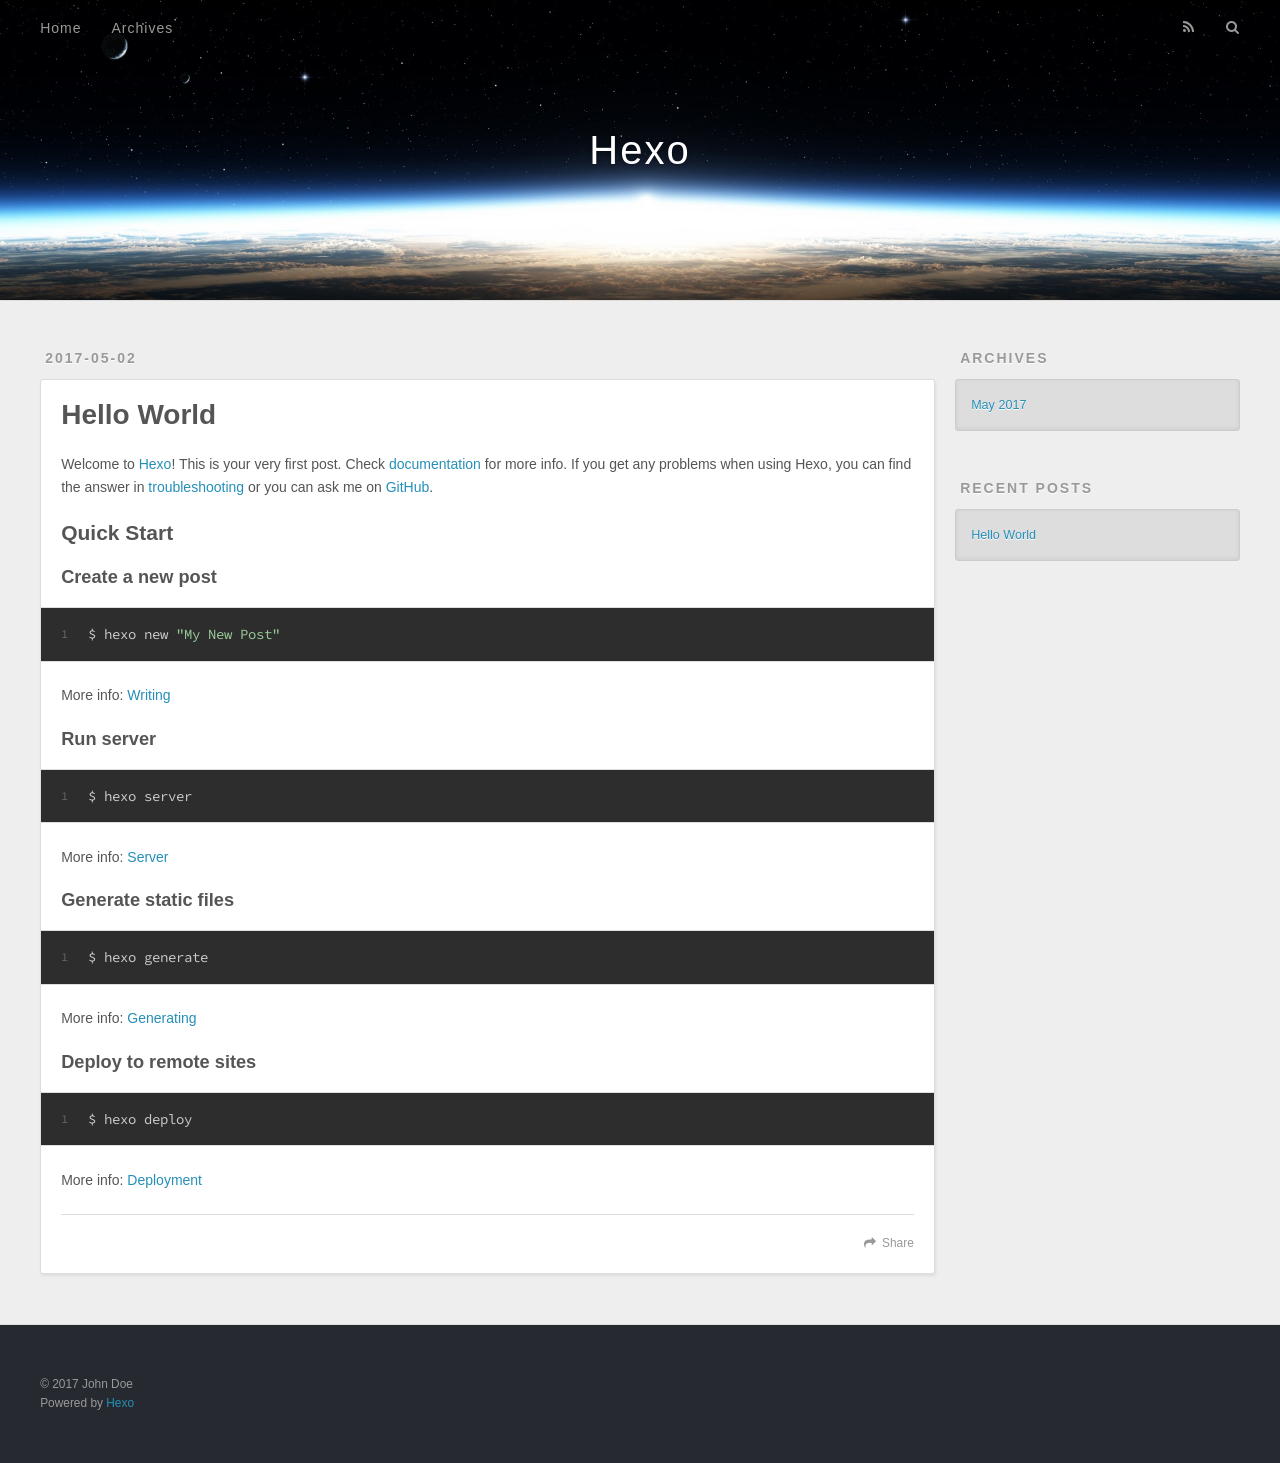
==== index.html @ 9a904533 "Site updated: 2017-05-02 13:48:37" ====
<!DOCTYPE html>
<html>
<head>
  <meta charset="utf-8">
  
  <title>Hexo</title>
  <meta name="viewport" content="width=device-width, initial-scale=1, maximum-scale=1">
  <meta property="og:type" content="website">
<meta property="og:title" content="Hexo">
<meta property="og:url" content="http://yoursite.com/index.html">
<meta property="og:site_name" content="Hexo">
<meta name="twitter:card" content="summary">
<meta name="twitter:title" content="Hexo">
  
    <link rel="alternate" href="/atom.xml" title="Hexo" type="application/atom+xml">
  
  
    <link rel="icon" href="/favicon.png">
  
  
    <link href="//fonts.googleapis.com/css?family=Source+Code+Pro" rel="stylesheet" type="text/css">
  
  <link rel="stylesheet" href="/css/style.css">
  

</head>

<body>
  <div id="container">
    <div id="wrap">
      <header id="header">
  <div id="banner"></div>
  <div id="header-outer" class="outer">
    <div id="header-title" class="inner">
      <h1 id="logo-wrap">
        <a href="/" id="logo">Hexo</a>
      </h1>
      
    </div>
    <div id="header-inner" class="inner">
      <nav id="main-nav">
        <a id="main-nav-toggle" class="nav-icon"></a>
        
          <a class="main-nav-link" href="/">Home</a>
        
          <a class="main-nav-link" href="/archives">Archives</a>
        
      </nav>
      <nav id="sub-nav">
        
          <a id="nav-rss-link" class="nav-icon" href="/atom.xml" title="RSS Feed"></a>
        
        <a id="nav-search-btn" class="nav-icon" title="Search"></a>
      </nav>
      <div id="search-form-wrap">
        <form action="//google.com/search" method="get" accept-charset="UTF-8" class="search-form"><input type="search" name="q" class="search-form-input" placeholder="Search"><button type="submit" class="search-form-submit">&#xF002;</button><input type="hidden" name="sitesearch" value="http://yoursite.com"></form>
      </div>
    </div>
  </div>
</header>
      <div class="outer">
        <section id="main">
  
    <article id="post-hello-world" class="article article-type-post" itemscope itemprop="blogPost">
  <div class="article-meta">
    <a href="/2017/05/02/hello-world/" class="article-date">
  <time datetime="2017-05-02T03:52:16.779Z" itemprop="datePublished">2017-05-02</time>
</a>
    
  </div>
  <div class="article-inner">
    
    
      <header class="article-header">
        
  
    <h1 itemprop="name">
      <a class="article-title" href="/2017/05/02/hello-world/">Hello World</a>
    </h1>
  

      </header>
    
    <div class="article-entry" itemprop="articleBody">
      
        <p>Welcome to <a href="https://hexo.io/" target="_blank" rel="external">Hexo</a>! This is your very first post. Check <a href="https://hexo.io/docs/" target="_blank" rel="external">documentation</a> for more info. If you get any problems when using Hexo, you can find the answer in <a href="https://hexo.io/docs/troubleshooting.html" target="_blank" rel="external">troubleshooting</a> or you can ask me on <a href="https://github.com/hexojs/hexo/issues" target="_blank" rel="external">GitHub</a>.</p>
<h2 id="Quick-Start"><a href="#Quick-Start" class="headerlink" title="Quick Start"></a>Quick Start</h2><h3 id="Create-a-new-post"><a href="#Create-a-new-post" class="headerlink" title="Create a new post"></a>Create a new post</h3><figure class="highlight bash"><table><tr><td class="gutter"><pre><div class="line">1</div></pre></td><td class="code"><pre><div class="line">$ hexo new <span class="string">"My New Post"</span></div></pre></td></tr></table></figure>
<p>More info: <a href="https://hexo.io/docs/writing.html" target="_blank" rel="external">Writing</a></p>
<h3 id="Run-server"><a href="#Run-server" class="headerlink" title="Run server"></a>Run server</h3><figure class="highlight bash"><table><tr><td class="gutter"><pre><div class="line">1</div></pre></td><td class="code"><pre><div class="line">$ hexo server</div></pre></td></tr></table></figure>
<p>More info: <a href="https://hexo.io/docs/server.html" target="_blank" rel="external">Server</a></p>
<h3 id="Generate-static-files"><a href="#Generate-static-files" class="headerlink" title="Generate static files"></a>Generate static files</h3><figure class="highlight bash"><table><tr><td class="gutter"><pre><div class="line">1</div></pre></td><td class="code"><pre><div class="line">$ hexo generate</div></pre></td></tr></table></figure>
<p>More info: <a href="https://hexo.io/docs/generating.html" target="_blank" rel="external">Generating</a></p>
<h3 id="Deploy-to-remote-sites"><a href="#Deploy-to-remote-sites" class="headerlink" title="Deploy to remote sites"></a>Deploy to remote sites</h3><figure class="highlight bash"><table><tr><td class="gutter"><pre><div class="line">1</div></pre></td><td class="code"><pre><div class="line">$ hexo deploy</div></pre></td></tr></table></figure>
<p>More info: <a href="https://hexo.io/docs/deployment.html" target="_blank" rel="external">Deployment</a></p>

      
    </div>
    <footer class="article-footer">
      <a data-url="http://yoursite.com/2017/05/02/hello-world/" data-id="cj274uzaz00005gu6c8jel6nh" class="article-share-link">Share</a>
      
      
    </footer>
  </div>
  
</article>


  

</section>
        
          <aside id="sidebar">
  
    

  
    

  
    
  
    
  <div class="widget-wrap">
    <h3 class="widget-title">Archives</h3>
    <div class="widget">
      <ul class="archive-list"><li class="archive-list-item"><a class="archive-list-link" href="/archives/2017/05/">May 2017</a></li></ul>
    </div>
  </div>


  
    
  <div class="widget-wrap">
    <h3 class="widget-title">Recent Posts</h3>
    <div class="widget">
      <ul>
        
          <li>
            <a href="/2017/05/02/hello-world/">Hello World</a>
          </li>
        
      </ul>
    </div>
  </div>

  
</aside>
        
      </div>
      <footer id="footer">
  
  <div class="outer">
    <div id="footer-info" class="inner">
      &copy; 2017 John Doe<br>
      Powered by <a href="http://hexo.io/" target="_blank">Hexo</a>
    </div>
  </div>
</footer>
    </div>
    <nav id="mobile-nav">
  
    <a href="/" class="mobile-nav-link">Home</a>
  
    <a href="/archives" class="mobile-nav-link">Archives</a>
  
</nav>
    

<script src="//ajax.googleapis.com/ajax/libs/jquery/2.0.3/jquery.min.js"></script>


  <link rel="stylesheet" href="/fancybox/jquery.fancybox.css">
  <script src="/fancybox/jquery.fancybox.pack.js"></script>


<script src="/js/script.js"></script>

  </div>
</body>
</html>
---- css/style.css ----
body {
  width: 100%;
}
body:before,
body:after {
  content: "";
  display: table;
}
body:after {
  clear: both;
}
html,
body,
div,
span,
applet,
object,
iframe,
h1,
h2,
h3,
h4,
h5,
h6,
p,
blockquote,
pre,
a,
abbr,
acronym,
address,
big,
cite,
code,
del,
dfn,
em,
img,
ins,
kbd,
q,
s,
samp,
small,
strike,
strong,
sub,
sup,
tt,
var,
dl,
dt,
dd,
ol,
ul,
li,
fieldset,
form,
label,
legend,
table,
caption,
tbody,
tfoot,
thead,
tr,
th,
td {
  margin: 0;
  padding: 0;
  border: 0;
  outline: 0;
  font-weight: inherit;
  font-style: inherit;
  font-family: inherit;
  font-size: 100%;
  vertical-align: baseline;
}
body {
  line-height: 1;
  color: #000;
  background: #fff;
}
ol,
ul {
  list-style: none;
}
table {
  border-collapse: separate;
  border-spacing: 0;
  vertical-align: middle;
}
caption,
th,
td {
  text-align: left;
  font-weight: normal;
  vertical-align: middle;
}
a img {
  border: none;
}
input,
button {
  margin: 0;
  padding: 0;
}
input::-moz-focus-inner,
button::-moz-focus-inner {
  border: 0;
  padding: 0;
}
@font-face {
  font-family: FontAwesome;
  font-style: normal;
  font-weight: normal;
  src: url("fonts/fontawesome-webfont.eot?v=#4.0.3");
  src: url("fonts/fontawesome-webfont.eot?#iefix&v=#4.0.3") format("embedded-opentype"), url("fonts/fontawesome-webfont.woff?v=#4.0.3") format("woff"), url("fonts/fontawesome-webfont.ttf?v=#4.0.3") format("truetype"), url("fonts/fontawesome-webfont.svg#fontawesomeregular?v=#4.0.3") format("svg");
}
html,
body,
#container {
  height: 100%;
}
body {
  background: #eee;
  font: 14px "Helvetica Neue", Helvetica, Arial, sans-serif;
  -webkit-text-size-adjust: 100%;
}
.outer {
  max-width: 1220px;
  margin: 0 auto;
  padding: 0 20px;
}
.outer:before,
.outer:after {
  content: "";
  display: table;
}
.outer:after {
  clear: both;
}
.inner {
  display: inline;
  float: left;
  width: 98.33333333333333%;
  margin: 0 0.833333333333333%;
}
.left,
.alignleft {
  float: left;
}
.right,
.alignright {
  float: right;
}
.clear {
  clear: both;
}
#container {
  position: relative;
}
.mobile-nav-on {
  overflow: hidden;
}
#wrap {
  height: 100%;
  width: 100%;
  position: absolute;
  top: 0;
  left: 0;
  -webkit-transition: 0.2s ease-out;
  -moz-transition: 0.2s ease-out;
  -ms-transition: 0.2s ease-out;
  transition: 0.2s ease-out;
  z-index: 1;
  background: #eee;
}
.mobile-nav-on #wrap {
  left: 280px;
}
@media screen and (min-width: 768px) {
  #main {
    display: inline;
    float: left;
    width: 73.33333333333333%;
    margin: 0 0.833333333333333%;
  }
}
.article-date,
.article-category-link,
.archive-year,
.widget-title {
  text-decoration: none;
  text-transform: uppercase;
  letter-spacing: 2px;
  color: #999;
  margin-bottom: 1em;
  margin-left: 5px;
  line-height: 1em;
  text-shadow: 0 1px #fff;
  font-weight: bold;
}
.article-inner,
.archive-article-inner {
  background: #fff;
  -webkit-box-shadow: 1px 2px 3px #ddd;
  box-shadow: 1px 2px 3px #ddd;
  border: 1px solid #ddd;
  border-radius: 3px;
}
.article-entry h1,
.widget h1 {
  font-size: 2em;
}
.article-entry h2,
.widget h2 {
  font-size: 1.5em;
}
.article-entry h3,
.widget h3 {
  font-size: 1.3em;
}
.article-entry h4,
.widget h4 {
  font-size: 1.2em;
}
.article-entry h5,
.widget h5 {
  font-size: 1em;
}
.article-entry h6,
.widget h6 {
  font-size: 1em;
  color: #999;
}
.article-entry hr,
.widget hr {
  border: 1px dashed #ddd;
}
.article-entry strong,
.widget strong {
  font-weight: bold;
}
.article-entry em,
.widget em,
.article-entry cite,
.widget cite {
  font-style: italic;
}
.article-entry sup,
.widget sup,
.article-entry sub,
.widget sub {
  font-size: 0.75em;
  line-height: 0;
  position: relative;
  vertical-align: baseline;
}
.article-entry sup,
.widget sup {
  top: -0.5em;
}
.article-entry sub,
.widget sub {
  bottom: -0.2em;
}
.article-entry small,
.widget small {
  font-size: 0.85em;
}
.article-entry acronym,
.widget acronym,
.article-entry abbr,
.widget abbr {
  border-bottom: 1px dotted;
}
.article-entry ul,
.widget ul,
.article-entry ol,
.widget ol,
.article-entry dl,
.widget dl {
  margin: 0 20px;
  line-height: 1.6em;
}
.article-entry ul ul,
.widget ul ul,
.article-entry ol ul,
.widget ol ul,
.article-entry ul ol,
.widget ul ol,
.article-entry ol ol,
.widget ol ol {
  margin-top: 0;
  margin-bottom: 0;
}
.article-entry ul,
.widget ul {
  list-style: disc;
}
.article-entry ol,
.widget ol {
  list-style: decimal;
}
.article-entry dt,
.widget dt {
  font-weight: bold;
}
#header {
  height: 300px;
  position: relative;
  border-bottom: 1px solid #ddd;
}
#header:before,
#header:after {
  content: "";
  position: absolute;
  left: 0;
  right: 0;
  height: 40px;
}
#header:before {
  top: 0;
  background: -webkit-linear-gradient(rgba(0,0,0,0.2), transparent);
  background: -moz-linear-gradient(rgba(0,0,0,0.2), transparent);
  background: -ms-linear-gradient(rgba(0,0,0,0.2), transparent);
  background: linear-gradient(rgba(0,0,0,0.2), transparent);
}
#header:after {
  bottom: 0;
  background: -webkit-linear-gradient(transparent, rgba(0,0,0,0.2));
  background: -moz-linear-gradient(transparent, rgba(0,0,0,0.2));
  background: -ms-linear-gradient(transparent, rgba(0,0,0,0.2));
  background: linear-gradient(transparent, rgba(0,0,0,0.2));
}
#header-outer {
  height: 100%;
  position: relative;
}
#header-inner {
  position: relative;
  overflow: hidden;
}
#banner {
  position: absolute;
  top: 0;
  left: 0;
  width: 100%;
  height: 100%;
  background: url("images/banner.jpg") center #000;
  -webkit-background-size: cover;
  -moz-background-size: cover;
  background-size: cover;
  z-index: -1;
}
#header-title {
  text-align: center;
  height: 40px;
  position: absolute;
  top: 50%;
  left: 0;
  margin-top: -20px;
}
#logo,
#subtitle {
  text-decoration: none;
  color: #fff;
  font-weight: 300;
  text-shadow: 0 1px 4px rgba(0,0,0,0.3);
}
#logo {
  font-size: 40px;
  line-height: 40px;
  letter-spacing: 2px;
}
#subtitle {
  font-size: 16px;
  line-height: 16px;
  letter-spacing: 1px;
}
#subtitle-wrap {
  margin-top: 16px;
}
#main-nav {
  float: left;
  margin-left: -15px;
}
.nav-icon,
.main-nav-link {
  float: left;
  color: #fff;
  opacity: 0.6;
  text-decoration: none;
  text-shadow: 0 1px rgba(0,0,0,0.2);
  -webkit-transition: opacity 0.2s;
  -moz-transition: opacity 0.2s;
  -ms-transition: opacity 0.2s;
  transition: opacity 0.2s;
  display: block;
  padding: 20px 15px;
}
.nav-icon:hover,
.main-nav-link:hover {
  opacity: 1;
}
.nav-icon {
  font-family: FontAwesome;
  text-align: center;
  font-size: 14px;
  width: 14px;
  height: 14px;
  padding: 20px 15px;
  position: relative;
  cursor: pointer;
}
.main-nav-link {
  font-weight: 300;
  letter-spacing: 1px;
}
@media screen and (max-width: 479px) {
  .main-nav-link {
    display: none;
  }
}
#main-nav-toggle {
  display: none;
}
#main-nav-toggle:before {
  content: "\f0c9";
}
@media screen and (max-width: 479px) {
  #main-nav-toggle {
    display: block;
  }
}
#sub-nav {
  float: right;
  margin-right: -15px;
}
#nav-rss-link:before {
  content: "\f09e";
}
#nav-search-btn:before {
  content: "\f002";
}
#search-form-wrap {
  position: absolute;
  top: 15px;
  width: 150px;
  height: 30px;
  right: -150px;
  opacity: 0;
  -webkit-transition: 0.2s ease-out;
  -moz-transition: 0.2s ease-out;
  -ms-transition: 0.2s ease-out;
  transition: 0.2s ease-out;
}
#search-form-wrap.on {
  opacity: 1;
  right: 0;
}
@media screen and (max-width: 479px) {
  #search-form-wrap {
    width: 100%;
    right: -100%;
  }
}
.search-form {
  position: absolute;
  top: 0;
  left: 0;
  right: 0;
  background: #fff;
  padding: 5px 15px;
  border-radius: 15px;
  -webkit-box-shadow: 0 0 10px rgba(0,0,0,0.3);
  box-shadow: 0 0 10px rgba(0,0,0,0.3);
}
.search-form-input {
  border: none;
  background: none;
  color: #555;
  width: 100%;
  font: 13px "Helvetica Neue", Helvetica, Arial, sans-serif;
  outline: none;
}
.search-form-input::-webkit-search-results-decoration,
.search-form-input::-webkit-search-cancel-button {
  -webkit-appearance: none;
}
.search-form-submit {
  position: absolute;
  top: 50%;
  right: 10px;
  margin-top: -7px;
  font: 13px FontAwesome;
  border: none;
  background: none;
  color: #bbb;
  cursor: pointer;
}
.search-form-submit:hover,
.search-form-submit:focus {
  color: #777;
}
.article {
  margin: 50px 0;
}
.article-inner {
  overflow: hidden;
}
.article-meta:before,
.article-meta:after {
  content: "";
  display: table;
}
.article-meta:after {
  clear: both;
}
.article-date {
  float: left;
}
.article-category {
  float: left;
  line-height: 1em;
  color: #ccc;
  text-shadow: 0 1px #fff;
  margin-left: 8px;
}
.article-category:before {
  content: "\2022";
}
.article-category-link {
  margin: 0 12px 1em;
}
.article-header {
  padding: 20px 20px 0;
}
.article-title {
  text-decoration: none;
  font-size: 2em;
  font-weight: bold;
  color: #555;
  line-height: 1.1em;
  -webkit-transition: color 0.2s;
  -moz-transition: color 0.2s;
  -ms-transition: color 0.2s;
  transition: color 0.2s;
}
a.article-title:hover {
  color: #258fb8;
}
.article-entry {
  color: #555;
  padding: 0 20px;
}
.article-entry:before,
.article-entry:after {
  content: "";
  display: table;
}
.article-entry:after {
  clear: both;
}
.article-entry p,
.article-entry table {
  line-height: 1.6em;
  margin: 1.6em 0;
}
.article-entry h1,
.article-entry h2,
.article-entry h3,
.article-entry h4,
.article-entry h5,
.article-entry h6 {
  font-weight: bold;
}
.article-entry h1,
.article-entry h2,
.article-entry h3,
.article-entry h4,
.article-entry h5,
.article-entry h6 {
  line-height: 1.1em;
  margin: 1.1em 0;
}
.article-entry a {
  color: #258fb8;
  text-decoration: none;
}
.article-entry a:hover {
  text-decoration: underline;
}
.article-entry ul,
.article-entry ol,
.article-entry dl {
  margin-top: 1.6em;
  margin-bottom: 1.6em;
}
.article-entry img,
.article-entry video {
  max-width: 100%;
  height: auto;
  display: block;
  margin: auto;
}
.article-entry iframe {
  border: none;
}
.article-entry table {
  width: 100%;
  border-collapse: collapse;
  border-spacing: 0;
}
.article-entry th {
  font-weight: bold;
  border-bottom: 3px solid #ddd;
  padding-bottom: 0.5em;
}
.article-entry td {
  border-bottom: 1px solid #ddd;
  padding: 10px 0;
}
.article-entry blockquote {
  font-family: Georgia, "Times New Roman", serif;
  font-size: 1.4em;
  margin: 1.6em 20px;
  text-align: center;
}
.article-entry blockquote footer {
  font-size: 14px;
  margin: 1.6em 0;
  font-family: "Helvetica Neue", Helvetica, Arial, sans-serif;
}
.article-entry blockquote footer cite:before {
  content: "—";
  padding: 0 0.5em;
}
.article-entry .pullquote {
  text-align: left;
  width: 45%;
  margin: 0;
}
.article-entry .pullquote.left {
  margin-left: 0.5em;
  margin-right: 1em;
}
.article-entry .pullquote.right {
  margin-right: 0.5em;
  margin-left: 1em;
}
.article-entry .caption {
  color: #999;
  display: block;
  font-size: 0.9em;
  margin-top: 0.5em;
  position: relative;
  text-align: center;
}
.article-entry .video-container {
  position: relative;
  padding-top: 56.25%;
  height: 0;
  overflow: hidden;
}
.article-entry .video-container iframe,
.article-entry .video-container object,
.article-entry .video-container embed {
  position: absolute;
  top: 0;
  left: 0;
  width: 100%;
  height: 100%;
  margin-top: 0;
}
.article-more-link a {
  display: inline-block;
  line-height: 1em;
  padding: 6px 15px;
  border-radius: 15px;
  background: #eee;
  color: #999;
  text-shadow: 0 1px #fff;
  text-decoration: none;
}
.article-more-link a:hover {
  background: #258fb8;
  color: #fff;
  text-decoration: none;
  text-shadow: 0 1px #1e7293;
}
.article-footer {
  font-size: 0.85em;
  line-height: 1.6em;
  border-top: 1px solid #ddd;
  padding-top: 1.6em;
  margin: 0 20px 20px;
}
.article-footer:before,
.article-footer:after {
  content: "";
  display: table;
}
.article-footer:after {
  clear: both;
}
.article-footer a {
  color: #999;
  text-decoration: none;
}
.article-footer a:hover {
  color: #555;
}
.article-tag-list-item {
  float: left;
  margin-right: 10px;
}
.article-tag-list-link:before {
  content: "#";
}
.article-comment-link {
  float: right;
}
.article-comment-link:before {
  content: "\f075";
  font-family: FontAwesome;
  padding-right: 8px;
}
.article-share-link {
  cursor: pointer;
  float: right;
  margin-left: 20px;
}
.article-share-link:before {
  content: "\f064";
  font-family: FontAwesome;
  padding-right: 6px;
}
#article-nav {
  position: relative;
}
#article-nav:before,
#article-nav:after {
  content: "";
  display: table;
}
#article-nav:after {
  clear: both;
}
@media screen and (min-width: 768px) {
  #article-nav {
    margin: 50px 0;
  }
  #article-nav:before {
    width: 8px;
    height: 8px;
    position: absolute;
    top: 50%;
    left: 50%;
    margin-top: -4px;
    margin-left: -4px;
    content: "";
    border-radius: 50%;
    background: #ddd;
    -webkit-box-shadow: 0 1px 2px #fff;
    box-shadow: 0 1px 2px #fff;
  }
}
.article-nav-link-wrap {
  text-decoration: none;
  text-shadow: 0 1px #fff;
  color: #999;
  -webkit-box-sizing: border-box;
  -moz-box-sizing: border-box;
  box-sizing: border-box;
  margin-top: 50px;
  text-align: center;
  display: block;
}
.article-nav-link-wrap:hover {
  color: #555;
}
@media screen and (min-width: 768px) {
  .article-nav-link-wrap {
    width: 50%;
    margin-top: 0;
  }
}
@media screen and (min-width: 768px) {
  #article-nav-newer {
    float: left;
    text-align: right;
    padding-right: 20px;
  }
}
@media screen and (min-width: 768px) {
  #article-nav-older {
    float: right;
    text-align: left;
    padding-left: 20px;
  }
}
.article-nav-caption {
  text-transform: uppercase;
  letter-spacing: 2px;
  color: #ddd;
  line-height: 1em;
  font-weight: bold;
}
#article-nav-newer .article-nav-caption {
  margin-right: -2px;
}
.article-nav-title {
  font-size: 0.85em;
  line-height: 1.6em;
  margin-top: 0.5em;
}
.article-share-box {
  position: absolute;
  display: none;
  background: #fff;
  -webkit-box-shadow: 1px 2px 10px rgba(0,0,0,0.2);
  box-shadow: 1px 2px 10px rgba(0,0,0,0.2);
  border-radius: 3px;
  margin-left: -145px;
  overflow: hidden;
  z-index: 1;
}
.article-share-box.on {
  display: block;
}
.article-share-input {
  width: 100%;
  background: none;
  -webkit-box-sizing: border-box;
  -moz-box-sizing: border-box;
  box-sizing: border-box;
  font: 14px "Helvetica Neue", Helvetica, Arial, sans-serif;
  padding: 0 15px;
  color: #555;
  outline: none;
  border: 1px solid #ddd;
  border-radius: 3px 3px 0 0;
  height: 36px;
  line-height: 36px;
}
.article-share-links {
  background: #eee;
}
.article-share-links:before,
.article-share-links:after {
  content: "";
  display: table;
}
.article-share-links:after {
  clear: both;
}
.article-share-twitter,
.article-share-facebook,
.article-share-pinterest,
.article-share-google {
  width: 50px;
  height: 36px;
  display: block;
  float: left;
  position: relative;
  color: #999;
  text-shadow: 0 1px #fff;
}
.article-share-twitter:before,
.article-share-facebook:before,
.article-share-pinterest:before,
.article-share-google:before {
  font-size: 20px;
  font-family: FontAwesome;
  width: 20px;
  height: 20px;
  position: absolute;
  top: 50%;
  left: 50%;
  margin-top: -10px;
  margin-left: -10px;
  text-align: center;
}
.article-share-twitter:hover,
.article-share-facebook:hover,
.article-share-pinterest:hover,
.article-share-google:hover {
  color: #fff;
}
.article-share-twitter:before {
  content: "\f099";
}
.article-share-twitter:hover {
  background: #00aced;
  text-shadow: 0 1px #008abe;
}
.article-share-facebook:before {
  content: "\f09a";
}
.article-share-facebook:hover {
  background: #3b5998;
  text-shadow: 0 1px #2f477a;
}
.article-share-pinterest:before {
  content: "\f0d2";
}
.article-share-pinterest:hover {
  background: #cb2027;
  text-shadow: 0 1px #a21a1f;
}
.article-share-google:before {
  content: "\f0d5";
}
.article-share-google:hover {
  background: #dd4b39;
  text-shadow: 0 1px #be3221;
}
.article-gallery {
  background: #000;
  position: relative;
}
.article-gallery-photos {
  position: relative;
  overflow: hidden;
}
.article-gallery-img {
  display: none;
  max-width: 100%;
}
.article-gallery-img:first-child {
  display: block;
}
.article-gallery-img.loaded {
  position: absolute;
  display: block;
}
.article-gallery-img img {
  display: block;
  max-width: 100%;
  margin: 0 auto;
}
#comments {
  background: #fff;
  -webkit-box-shadow: 1px 2px 3px #ddd;
  box-shadow: 1px 2px 3px #ddd;
  padding: 20px;
  border: 1px solid #ddd;
  border-radius: 3px;
  margin: 50px 0;
}
#comments a {
  color: #258fb8;
}
.archives-wrap {
  margin: 50px 0;
}
.archives:before,
.archives:after {
  content: "";
  display: table;
}
.archives:after {
  clear: both;
}
.archive-year-wrap {
  margin-bottom: 1em;
}
.archives {
  -webkit-column-gap: 10px;
  -moz-column-gap: 10px;
  column-gap: 10px;
}
@media screen and (min-width: 480px) and (max-width: 767px) {
  .archives {
    -webkit-column-count: 2;
    -moz-column-count: 2;
    column-count: 2;
  }
}
@media screen and (min-width: 768px) {
  .archives {
    -webkit-column-count: 3;
    -moz-column-count: 3;
    column-count: 3;
  }
}
.archive-article {
  -webkit-column-break-inside: avoid;
  page-break-inside: avoid;
  overflow: hidden;
  break-inside: avoid-column;
}
.archive-article-inner {
  padding: 10px;
  margin-bottom: 15px;
}
.archive-article-title {
  text-decoration: none;
  font-weight: bold;
  color: #555;
  -webkit-transition: color 0.2s;
  -moz-transition: color 0.2s;
  -ms-transition: color 0.2s;
  transition: color 0.2s;
  line-height: 1.6em;
}
.archive-article-title:hover {
  color: #258fb8;
}
.archive-article-footer {
  margin-top: 1em;
}
.archive-article-date {
  color: #999;
  text-decoration: none;
  font-size: 0.85em;
  line-height: 1em;
  margin-bottom: 0.5em;
  display: block;
}
#page-nav {
  margin: 50px auto;
  background: #fff;
  -webkit-box-shadow: 1px 2px 3px #ddd;
  box-shadow: 1px 2px 3px #ddd;
  border: 1px solid #ddd;
  border-radius: 3px;
  text-align: center;
  color: #999;
  overflow: hidden;
}
#page-nav:before,
#page-nav:after {
  content: "";
  display: table;
}
#page-nav:after {
  clear: both;
}
#page-nav a,
#page-nav span {
  padding: 10px 20px;
  line-height: 1;
  height: 2ex;
}
#page-nav a {
  color: #999;
  text-decoration: none;
}
#page-nav a:hover {
  background: #999;
  color: #fff;
}
#page-nav .prev {
  float: left;
}
#page-nav .next {
  float: right;
}
#page-nav .page-number {
  display: inline-block;
}
@media screen and (max-width: 479px) {
  #page-nav .page-number {
    display: none;
  }
}
#page-nav .current {
  color: #555;
  font-weight: bold;
}
#page-nav .space {
  color: #ddd;
}
#footer {
  background: #262a30;
  padding: 50px 0;
  border-top: 1px solid #ddd;
  color: #999;
}
#footer a {
  color: #258fb8;
  text-decoration: none;
}
#footer a:hover {
  text-decoration: underline;
}
#footer-info {
  line-height: 1.6em;
  font-size: 0.85em;
}
.article-entry pre,
.article-entry .highlight {
  background: #2d2d2d;
  margin: 0 -20px;
  padding: 15px 20px;
  border-style: solid;
  border-color: #ddd;
  border-width: 1px 0;
  overflow: auto;
  color: #ccc;
  line-height: 22.400000000000002px;
}
.article-entry .highlight .gutter pre,
.article-entry .gist .gist-file .gist-data .line-numbers {
  color: #666;
  font-size: 0.85em;
}
.article-entry pre,
.article-entry code {
  font-family: "Source Code Pro", Consolas, Monaco, Menlo, Consolas, monospace;
}
.article-entry code {
  background: #eee;
  text-shadow: 0 1px #fff;
  padding: 0 0.3em;
}
.article-entry pre code {
  background: none;
  text-shadow: none;
  padding: 0;
}
.article-entry .highlight pre {
  border: none;
  margin: 0;
  padding: 0;
}
.article-entry .highlight table {
  margin: 0;
  width: auto;
}
.article-entry .highlight td {
  border: none;
  padding: 0;
}
.article-entry .highlight figcaption {
  font-size: 0.85em;
  color: #999;
  line-height: 1em;
  margin-bottom: 1em;
}
.article-entry .highlight figcaption:before,
.article-entry .highlight figcaption:after {
  content: "";
  display: table;
}
.article-entry .highlight figcaption:after {
  clear: both;
}
.article-entry .highlight figcaption a {
  float: right;
}
.article-entry .highlight .gutter pre {
  text-align: right;
  padding-right: 20px;
}
.article-entry .highlight .line {
  height: 22.400000000000002px;
}
.article-entry .highlight .line.marked {
  background: #515151;
}
.article-entry .gist {
  margin: 0 -20px;
  border-style: solid;
  border-color: #ddd;
  border-width: 1px 0;
  background: #2d2d2d;
  padding: 15px 20px 15px 0;
}
.article-entry .gist .gist-file {
  border: none;
  font-family: "Source Code Pro", Consolas, Monaco, Menlo, Consolas, monospace;
  margin: 0;
}
.article-entry .gist .gist-file .gist-data {
  background: none;
  border: none;
}
.article-entry .gist .gist-file .gist-data .line-numbers {
  background: none;
  border: none;
  padding: 0 20px 0 0;
}
.article-entry .gist .gist-file .gist-data .line-data {
  padding: 0 !important;
}
.article-entry .gist .gist-file .highlight {
  margin: 0;
  padding: 0;
  border: none;
}
.article-entry .gist .gist-file .gist-meta {
  background: #2d2d2d;
  color: #999;
  font: 0.85em "Helvetica Neue", Helvetica, Arial, sans-serif;
  text-shadow: 0 0;
  padding: 0;
  margin-top: 1em;
  margin-left: 20px;
}
.article-entry .gist .gist-file .gist-meta a {
  color: #258fb8;
  font-weight: normal;
}
.article-entry .gist .gist-file .gist-meta a:hover {
  text-decoration: underline;
}
pre .comment,
pre .title {
  color: #999;
}
pre .variable,
pre .attribute,
pre .tag,
pre .regexp,
pre .ruby .constant,
pre .xml .tag .title,
pre .xml .pi,
pre .xml .doctype,
pre .html .doctype,
pre .css .id,
pre .css .class,
pre .css .pseudo {
  color: #f2777a;
}
pre .number,
pre .preprocessor,
pre .built_in,
pre .literal,
pre .params,
pre .constant {
  color: #f99157;
}
pre .class,
pre .ruby .class .title,
pre .css .rules .attribute {
  color: #9c9;
}
pre .string,
pre .value,
pre .inheritance,
pre .header,
pre .ruby .symbol,
pre .xml .cdata {
  color: #9c9;
}
pre .css .hexcolor {
  color: #6cc;
}
pre .function,
pre .python .decorator,
pre .python .title,
pre .ruby .function .title,
pre .ruby .title .keyword,
pre .perl .sub,
pre .javascript .title,
pre .coffeescript .title {
  color: #69c;
}
pre .keyword,
pre .javascript .function {
  color: #c9c;
}
@media screen and (max-width: 479px) {
  #mobile-nav {
    position: absolute;
    top: 0;
    left: 0;
    width: 280px;
    height: 100%;
    background: #191919;
    border-right: 1px solid #fff;
  }
}
@media screen and (max-width: 479px) {
  .mobile-nav-link {
    display: block;
    color: #999;
    text-decoration: none;
    padding: 15px 20px;
    font-weight: bold;
  }
  .mobile-nav-link:hover {
    color: #fff;
  }
}
@media screen and (min-width: 768px) {
  #sidebar {
    display: inline;
    float: left;
    width: 23.333333333333332%;
    margin: 0 0.833333333333333%;
  }
}
.widget-wrap {
  margin: 50px 0;
}
.widget {
  color: #777;
  text-shadow: 0 1px #fff;
  background: #ddd;
  -webkit-box-shadow: 0 -1px 4px #ccc inset;
  box-shadow: 0 -1px 4px #ccc inset;
  border: 1px solid #ccc;
  padding: 15px;
  border-radius: 3px;
}
.widget a {
  color: #258fb8;
  text-decoration: none;
}
.widget a:hover {
  text-decoration: underline;
}
.widget ul ul,
.widget ol ul,
.widget dl ul,
.widget ul ol,
.widget ol ol,
.widget dl ol,
.widget ul dl,
.widget ol dl,
.widget dl dl {
  margin-left: 15px;
  list-style: disc;
}
.widget {
  line-height: 1.6em;
  word-wrap: break-word;
  font-size: 0.9em;
}
.widget ul,
.widget ol {
  list-style: none;
  margin: 0;
}
.widget ul ul,
.widget ol ul,
.widget ul ol,
.widget ol ol {
  margin: 0 20px;
}
.widget ul ul,
.widget ol ul {
  list-style: disc;
}
.widget ul ol,
.widget ol ol {
  list-style: decimal;
}
.category-list-count,
.tag-list-count,
.archive-list-count {
  padding-left: 5px;
  color: #999;
  font-size: 0.85em;
}
.category-list-count:before,
.tag-list-count:before,
.archive-list-count:before {
  content: "(";
}
.category-list-count:after,
.tag-list-count:after,
.archive-list-count:after {
  content: ")";
}
.tagcloud a {
  margin-right: 5px;
  display: inline-block;
}
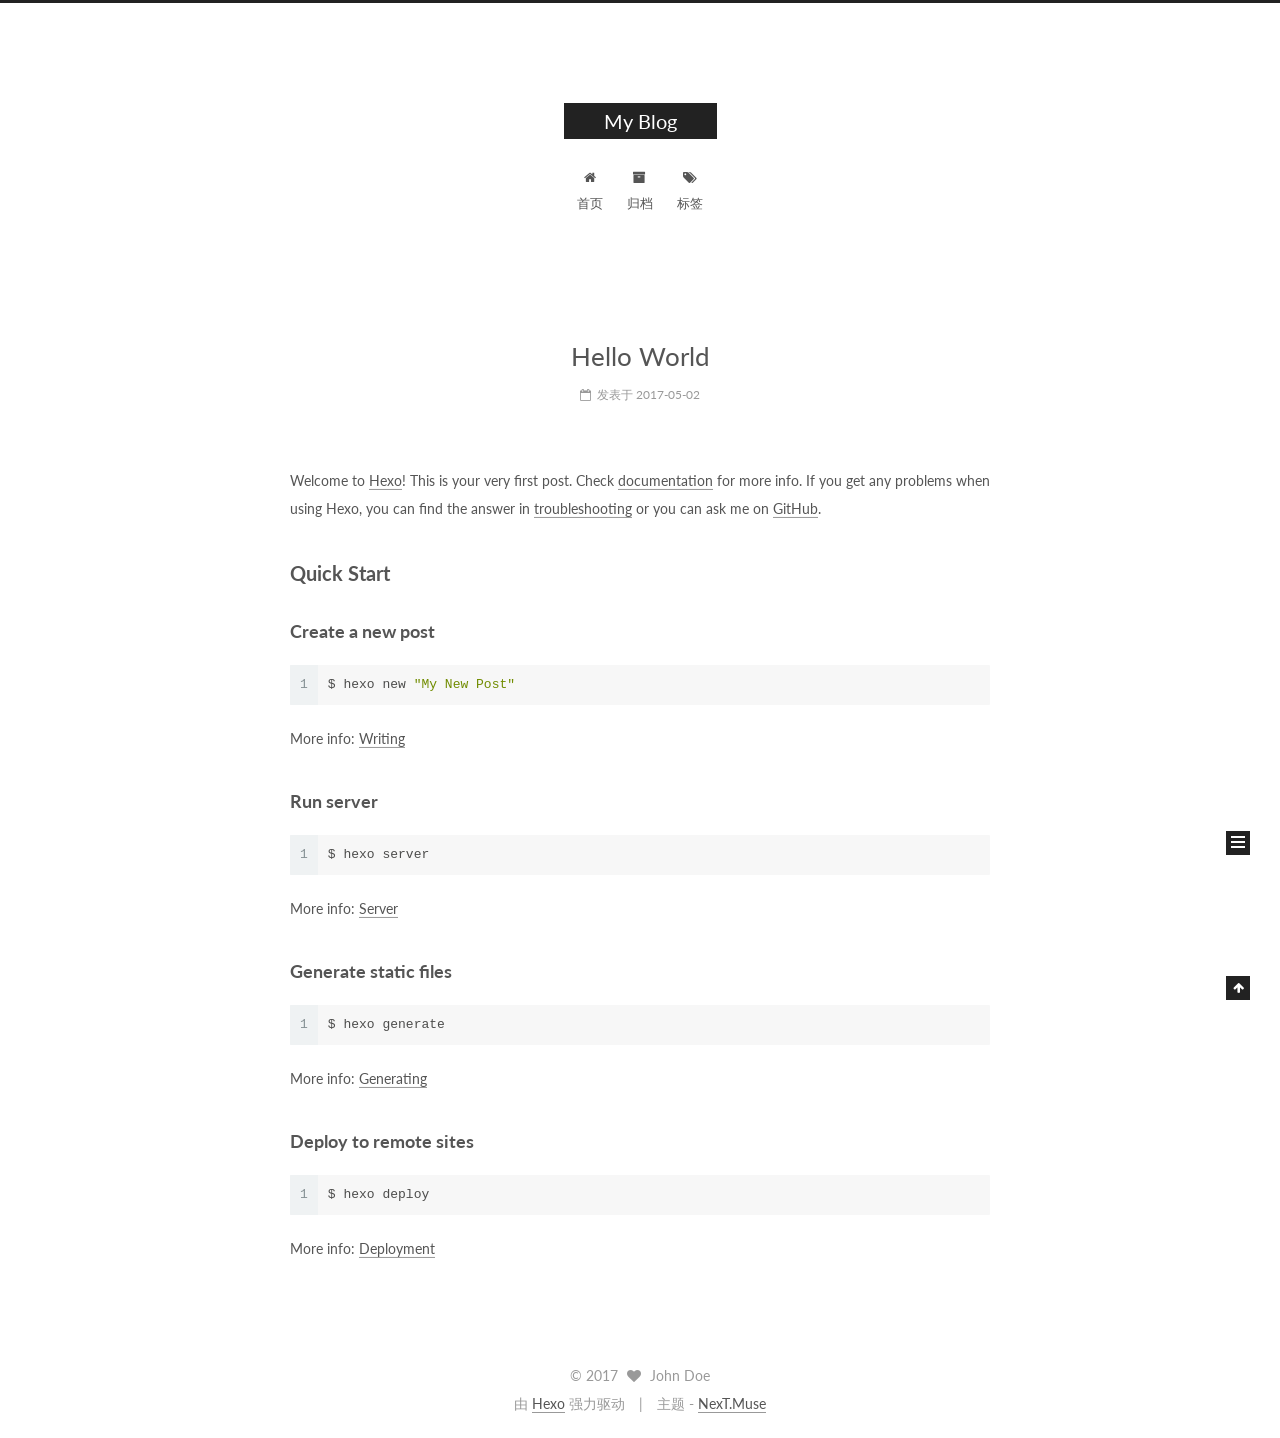
==== commit 9c7a2bcd: "Site updated: 2017-05-02 15:48:17" ====
--- a/index.html
+++ b/index.html
@@ -1,89 +1,332 @@
-<!DOCTYPE html>
-<html>
+<!doctype html>
+
+
+
+  
+
+
+<html class="theme-next muse use-motion" lang="zh-Hans">
 <head>
-  <meta charset="utf-8">
-  
-  <title>Hexo</title>
-  <meta name="viewport" content="width=device-width, initial-scale=1, maximum-scale=1">
-  <meta property="og:type" content="website">
-<meta property="og:title" content="Hexo">
+  <meta charset="UTF-8"/>
+<meta http-equiv="X-UA-Compatible" content="IE=edge" />
+<meta name="viewport" content="width=device-width, initial-scale=1, maximum-scale=1"/>
+
+
+
+
+
+
+<meta http-equiv="Cache-Control" content="no-transform" />
+<meta http-equiv="Cache-Control" content="no-siteapp" />
+
+
+
+
+
+
+
+
+
+
+
+
+
+
+
+  
+  
+  <link href="/lib/fancybox/source/jquery.fancybox.css?v=2.1.5" rel="stylesheet" type="text/css" />
+
+
+
+
+  
+  
+  
+  
+
+  
+    
+    
+  
+
+  
+
+  
+
+  
+
+  
+
+  
+    
+    
+    <link href="//fonts.googleapis.com/css?family=Lato:300,300italic,400,400italic,700,700italic&subset=latin,latin-ext" rel="stylesheet" type="text/css">
+  
+
+
+
+
+
+
+<link href="/lib/font-awesome/css/font-awesome.min.css?v=4.6.2" rel="stylesheet" type="text/css" />
+
+<link href="/css/main.css?v=5.1.1" rel="stylesheet" type="text/css" />
+
+
+  <meta name="keywords" content="Hexo, NexT" />
+
+
+
+
+
+
+
+
+  <link rel="shortcut icon" type="image/x-icon" href="/favicon.ico?v=5.1.1" />
+
+
+
+
+
+
+<meta property="og:type" content="website">
+<meta property="og:title" content="My Blog">
 <meta property="og:url" content="http://yoursite.com/index.html">
-<meta property="og:site_name" content="Hexo">
+<meta property="og:site_name" content="My Blog">
 <meta name="twitter:card" content="summary">
-<meta name="twitter:title" content="Hexo">
-  
-    <link rel="alternate" href="/atom.xml" title="Hexo" type="application/atom+xml">
-  
-  
-    <link rel="icon" href="/favicon.png">
-  
-  
-    <link href="//fonts.googleapis.com/css?family=Source+Code+Pro" rel="stylesheet" type="text/css">
-  
-  <link rel="stylesheet" href="/css/style.css">
-  
-
+<meta name="twitter:title" content="My Blog">
+
+
+
+<script type="text/javascript" id="hexo.configurations">
+  var NexT = window.NexT || {};
+  var CONFIG = {
+    root: '/',
+    scheme: 'Muse',
+    sidebar: {"position":"left","display":"post","offset":12,"offset_float":0,"b2t":false,"scrollpercent":false},
+    fancybox: true,
+    motion: true,
+    duoshuo: {
+      userId: '0',
+      author: '博主'
+    },
+    algolia: {
+      applicationID: '',
+      apiKey: '',
+      indexName: '',
+      hits: {"per_page":10},
+      labels: {"input_placeholder":"Search for Posts","hits_empty":"We didn't find any results for the search: ${query}","hits_stats":"${hits} results found in ${time} ms"}
+    }
+  };
+</script>
+
+
+
+  <link rel="canonical" href="http://yoursite.com/"/>
+
+
+
+
+
+  <title>My Blog</title>
 </head>
 
-<body>
-  <div id="container">
-    <div id="wrap">
-      <header id="header">
-  <div id="banner"></div>
-  <div id="header-outer" class="outer">
-    <div id="header-title" class="inner">
-      <h1 id="logo-wrap">
-        <a href="/" id="logo">Hexo</a>
-      </h1>
-      
+<body itemscope itemtype="http://schema.org/WebPage" lang="zh-Hans">
+
+  
+
+
+
+
+
+
+
+
+
+
+
+
+
+
+  
+  
+    
+  
+
+  <div class="container sidebar-position-left 
+   page-home 
+ ">
+    <div class="headband"></div>
+
+    <header id="header" class="header" itemscope itemtype="http://schema.org/WPHeader">
+      <div class="header-inner"><div class="site-brand-wrapper">
+  <div class="site-meta ">
+    
+
+    <div class="custom-logo-site-title">
+      <a href="/"  class="brand" rel="start">
+        <span class="logo-line-before"><i></i></span>
+        <span class="site-title">My Blog</span>
+        <span class="logo-line-after"><i></i></span>
+      </a>
     </div>
-    <div id="header-inner" class="inner">
-      <nav id="main-nav">
-        <a id="main-nav-toggle" class="nav-icon"></a>
-        
-          <a class="main-nav-link" href="/">Home</a>
-        
-          <a class="main-nav-link" href="/archives">Archives</a>
-        
-      </nav>
-      <nav id="sub-nav">
-        
-          <a id="nav-rss-link" class="nav-icon" href="/atom.xml" title="RSS Feed"></a>
-        
-        <a id="nav-search-btn" class="nav-icon" title="Search"></a>
-      </nav>
-      <div id="search-form-wrap">
-        <form action="//google.com/search" method="get" accept-charset="UTF-8" class="search-form"><input type="search" name="q" class="search-form-input" placeholder="Search"><button type="submit" class="search-form-submit">&#xF002;</button><input type="hidden" name="sitesearch" value="http://yoursite.com"></form>
-      </div>
-    </div>
+      
+        <p class="site-subtitle"></p>
+      
   </div>
-</header>
-      <div class="outer">
-        <section id="main">
-  
-    <article id="post-hello-world" class="article article-type-post" itemscope itemprop="blogPost">
-  <div class="article-meta">
-    <a href="/2017/05/02/hello-world/" class="article-date">
-  <time datetime="2017-05-02T03:52:16.779Z" itemprop="datePublished">2017-05-02</time>
-</a>
-    
+
+  <div class="site-nav-toggle">
+    <button>
+      <span class="btn-bar"></span>
+      <span class="btn-bar"></span>
+      <span class="btn-bar"></span>
+    </button>
   </div>
-  <div class="article-inner">
-    
-    
-      <header class="article-header">
-        
-  
-    <h1 itemprop="name">
-      <a class="article-title" href="/2017/05/02/hello-world/">Hello World</a>
-    </h1>
-  
-
+</div>
+
+<nav class="site-nav">
+  
+
+  
+    <ul id="menu" class="menu">
+      
+        
+        <li class="menu-item menu-item-home">
+          <a href="/" rel="section">
+            
+              <i class="menu-item-icon fa fa-fw fa-home"></i> <br />
+            
+            首页
+          </a>
+        </li>
+      
+        
+        <li class="menu-item menu-item-archives">
+          <a href="/archives" rel="section">
+            
+              <i class="menu-item-icon fa fa-fw fa-archive"></i> <br />
+            
+            归档
+          </a>
+        </li>
+      
+        
+        <li class="menu-item menu-item-tags">
+          <a href="/tags" rel="section">
+            
+              <i class="menu-item-icon fa fa-fw fa-tags"></i> <br />
+            
+            标签
+          </a>
+        </li>
+      
+
+      
+    </ul>
+  
+
+  
+</nav>
+
+
+
+ </div>
+    </header>
+
+    <main id="main" class="main">
+      <div class="main-inner">
+        <div class="content-wrap">
+          <div id="content" class="content">
+            
+  <section id="posts" class="posts-expand">
+    
+      
+
+  
+
+  
+  
+  
+
+  <article class="post post-type-normal " itemscope itemtype="http://schema.org/Article">
+    <link itemprop="mainEntityOfPage" href="http://yoursite.com/2017/05/02/hello-world/">
+
+    <span hidden itemprop="author" itemscope itemtype="http://schema.org/Person">
+      <meta itemprop="name" content="John Doe">
+      <meta itemprop="description" content="">
+      <meta itemprop="image" content="/images/avatar.gif">
+    </span>
+
+    <span hidden itemprop="publisher" itemscope itemtype="http://schema.org/Organization">
+      <meta itemprop="name" content="My Blog">
+    </span>
+
+    
+      <header class="post-header">
+
+        
+        
+          <h1 class="post-title" itemprop="name headline">
+            
+            
+              
+                
+                <a class="post-title-link" href="/2017/05/02/hello-world/" itemprop="url">
+                  Hello World
+                </a>
+              
+            
+          </h1>
+        
+
+        <div class="post-meta">
+          <span class="post-time">
+            
+              <span class="post-meta-item-icon">
+                <i class="fa fa-calendar-o"></i>
+              </span>
+              
+                <span class="post-meta-item-text">发表于</span>
+              
+              <time title="创建于" itemprop="dateCreated datePublished" datetime="2017-05-02T11:52:16+08:00">
+                2017-05-02
+              </time>
+            
+
+            
+
+            
+          </span>
+
+          
+
+          
+            
+          
+
+          
+          
+
+          
+
+          
+
+          
+
+        </div>
       </header>
     
-    <div class="article-entry" itemprop="articleBody">
-      
-        <p>Welcome to <a href="https://hexo.io/" target="_blank" rel="external">Hexo</a>! This is your very first post. Check <a href="https://hexo.io/docs/" target="_blank" rel="external">documentation</a> for more info. If you get any problems when using Hexo, you can find the answer in <a href="https://hexo.io/docs/troubleshooting.html" target="_blank" rel="external">troubleshooting</a> or you can ask me on <a href="https://github.com/hexojs/hexo/issues" target="_blank" rel="external">GitHub</a>.</p>
+
+    <div class="post-body" itemprop="articleBody">
+
+      
+      
+
+      
+        
+          
+            <p>Welcome to <a href="https://hexo.io/" target="_blank" rel="external">Hexo</a>! This is your very first post. Check <a href="https://hexo.io/docs/" target="_blank" rel="external">documentation</a> for more info. If you get any problems when using Hexo, you can find the answer in <a href="https://hexo.io/docs/troubleshooting.html" target="_blank" rel="external">troubleshooting</a> or you can ask me on <a href="https://github.com/hexojs/hexo/issues" target="_blank" rel="external">GitHub</a>.</p>
 <h2 id="Quick-Start"><a href="#Quick-Start" class="headerlink" title="Quick Start"></a>Quick Start</h2><h3 id="Create-a-new-post"><a href="#Create-a-new-post" class="headerlink" title="Create a new post"></a>Create a new post</h3><figure class="highlight bash"><table><tr><td class="gutter"><pre><div class="line">1</div></pre></td><td class="code"><pre><div class="line">$ hexo new <span class="string">"My New Post"</span></div></pre></td></tr></table></figure>
 <p>More info: <a href="https://hexo.io/docs/writing.html" target="_blank" rel="external">Writing</a></p>
 <h3 id="Run-server"><a href="#Run-server" class="headerlink" title="Run server"></a>Run server</h3><figure class="highlight bash"><table><tr><td class="gutter"><pre><div class="line">1</div></pre></td><td class="code"><pre><div class="line">$ hexo server</div></pre></td></tr></table></figure>
@@ -93,88 +336,282 @@
 <h3 id="Deploy-to-remote-sites"><a href="#Deploy-to-remote-sites" class="headerlink" title="Deploy to remote sites"></a>Deploy to remote sites</h3><figure class="highlight bash"><table><tr><td class="gutter"><pre><div class="line">1</div></pre></td><td class="code"><pre><div class="line">$ hexo deploy</div></pre></td></tr></table></figure>
 <p>More info: <a href="https://hexo.io/docs/deployment.html" target="_blank" rel="external">Deployment</a></p>
 
+          
+        
       
     </div>
-    <footer class="article-footer">
-      <a data-url="http://yoursite.com/2017/05/02/hello-world/" data-id="cj274uzaz00005gu6c8jel6nh" class="article-share-link">Share</a>
-      
+
+    <div>
+      
+    </div>
+
+    <div>
+      
+    </div>
+
+    <div>
+      
+    </div>
+
+    <footer class="post-footer">
+      
+
+      
+
+      
+
+      
+      
+        <div class="post-eof"></div>
       
     </footer>
-  </div>
-  
-</article>
-
-
-  
-
-</section>
-        
-          <aside id="sidebar">
-  
-    
-
-  
-    
-
-  
-    
-  
-    
-  <div class="widget-wrap">
-    <h3 class="widget-title">Archives</h3>
-    <div class="widget">
-      <ul class="archive-list"><li class="archive-list-item"><a class="archive-list-link" href="/archives/2017/05/">May 2017</a></li></ul>
+  </article>
+
+
+    
+  </section>
+
+  
+
+
+          </div>
+          
+
+
+          
+
+        </div>
+        
+          
+  
+  <div class="sidebar-toggle">
+    <div class="sidebar-toggle-line-wrap">
+      <span class="sidebar-toggle-line sidebar-toggle-line-first"></span>
+      <span class="sidebar-toggle-line sidebar-toggle-line-middle"></span>
+      <span class="sidebar-toggle-line sidebar-toggle-line-last"></span>
     </div>
   </div>
 
-
-  
-    
-  <div class="widget-wrap">
-    <h3 class="widget-title">Recent Posts</h3>
-    <div class="widget">
-      <ul>
-        
-          <li>
-            <a href="/2017/05/02/hello-world/">Hello World</a>
-          </li>
-        
-      </ul>
+  <aside id="sidebar" class="sidebar">
+    <div class="sidebar-inner">
+
+      
+
+      
+
+      <section class="site-overview sidebar-panel sidebar-panel-active">
+        <div class="site-author motion-element" itemprop="author" itemscope itemtype="http://schema.org/Person">
+          <img class="site-author-image" itemprop="image"
+               src="/images/avatar.gif"
+               alt="John Doe" />
+          <p class="site-author-name" itemprop="name">John Doe</p>
+           
+              <p class="site-description motion-element" itemprop="description"></p>
+          
+        </div>
+        <nav class="site-state motion-element">
+
+          
+            <div class="site-state-item site-state-posts">
+              <a href="/archives">
+                <span class="site-state-item-count">1</span>
+                <span class="site-state-item-name">日志</span>
+              </a>
+            </div>
+          
+
+          
+
+          
+
+        </nav>
+
+        
+
+        <div class="links-of-author motion-element">
+          
+        </div>
+
+        
+        
+
+        
+        
+
+        
+
+
+      </section>
+
+      
+
+      
+
     </div>
+  </aside>
+
+
+        
+      </div>
+    </main>
+
+    <footer id="footer" class="footer">
+      <div class="footer-inner">
+        <div class="copyright" >
+  
+  &copy; 
+  <span itemprop="copyrightYear">2017</span>
+  <span class="with-love">
+    <i class="fa fa-heart"></i>
+  </span>
+  <span class="author" itemprop="copyrightHolder">John Doe</span>
+</div>
+
+
+<div class="powered-by">
+  由 <a class="theme-link" href="https://hexo.io">Hexo</a> 强力驱动
+</div>
+
+<div class="theme-info">
+  主题 -
+  <a class="theme-link" href="https://github.com/iissnan/hexo-theme-next">
+    NexT.Muse
+  </a>
+</div>
+
+
+        
+
+        
+      </div>
+    </footer>
+
+    
+      <div class="back-to-top">
+        <i class="fa fa-arrow-up"></i>
+        
+      </div>
+    
+
   </div>
 
   
-</aside>
-        
-      </div>
-      <footer id="footer">
-  
-  <div class="outer">
-    <div id="footer-info" class="inner">
-      &copy; 2017 John Doe<br>
-      Powered by <a href="http://hexo.io/" target="_blank">Hexo</a>
-    </div>
-  </div>
-</footer>
-    </div>
-    <nav id="mobile-nav">
-  
-    <a href="/" class="mobile-nav-link">Home</a>
-  
-    <a href="/archives" class="mobile-nav-link">Archives</a>
-  
-</nav>
-    
-
-<script src="//ajax.googleapis.com/ajax/libs/jquery/2.0.3/jquery.min.js"></script>
-
-
-  <link rel="stylesheet" href="/fancybox/jquery.fancybox.css">
-  <script src="/fancybox/jquery.fancybox.pack.js"></script>
-
-
-<script src="/js/script.js"></script>
-
-  </div>
+
+<script type="text/javascript">
+  if (Object.prototype.toString.call(window.Promise) !== '[object Function]') {
+    window.Promise = null;
+  }
+</script>
+
+
+
+
+
+
+
+
+
+  
+
+
+
+
+
+
+
+
+
+
+
+
+  
+  <script type="text/javascript" src="/lib/jquery/index.js?v=2.1.3"></script>
+
+  
+  <script type="text/javascript" src="/lib/fastclick/lib/fastclick.min.js?v=1.0.6"></script>
+
+  
+  <script type="text/javascript" src="/lib/jquery_lazyload/jquery.lazyload.js?v=1.9.7"></script>
+
+  
+  <script type="text/javascript" src="/lib/velocity/velocity.min.js?v=1.2.1"></script>
+
+  
+  <script type="text/javascript" src="/lib/velocity/velocity.ui.min.js?v=1.2.1"></script>
+
+  
+  <script type="text/javascript" src="/lib/fancybox/source/jquery.fancybox.pack.js?v=2.1.5"></script>
+
+
+  
+
+
+  <script type="text/javascript" src="/js/src/utils.js?v=5.1.1"></script>
+
+  <script type="text/javascript" src="/js/src/motion.js?v=5.1.1"></script>
+
+
+
+  
+  
+
+  
+
+  
+
+
+  <script type="text/javascript" src="/js/src/bootstrap.js?v=5.1.1"></script>
+
+
+
+  
+
+
+  
+
+
+
+
+	
+
+
+
+
+
+  
+
+
+
+
+
+  
+
+
+
+
+
+  
+
+
+
+
+
+
+  
+
+
+
+
+
+  
+
+  
+
+  
+
+  
+
+  
+
 </body>
-</html>+</html>
--- a/css/main.css
+++ b/css/main.css
@@ -0,0 +1,2546 @@
+/* normalize.css v3.0.2 | MIT License | git.io/normalize */
+html {
+  font-family: sans-serif; /* 1 */
+  -ms-text-size-adjust: 100%; /* 2 */
+  -webkit-text-size-adjust: 100%; /* 2 */
+}
+body {
+  margin: 0;
+}
+article,
+aside,
+details,
+figcaption,
+figure,
+footer,
+header,
+hgroup,
+main,
+menu,
+nav,
+section,
+summary {
+  display: block;
+}
+audio,
+canvas,
+progress,
+video {
+  display: inline-block; /* 1 */
+  vertical-align: baseline; /* 2 */
+}
+audio:not([controls]) {
+  display: none;
+  height: 0;
+}
+[hidden],
+template {
+  display: none;
+}
+a {
+  background-color: transparent;
+}
+a:active,
+a:hover {
+  outline: 0;
+}
+abbr[title] {
+  border-bottom: 1px dotted;
+}
+b,
+strong {
+  font-weight: bold;
+}
+dfn {
+  font-style: italic;
+}
+h1 {
+  font-size: 2em;
+  margin: 0.67em 0;
+}
+mark {
+  background: #ff0;
+  color: #000;
+}
+small {
+  font-size: 80%;
+}
+sub,
+sup {
+  font-size: 75%;
+  line-height: 0;
+  position: relative;
+  vertical-align: baseline;
+}
+sup {
+  top: -0.5em;
+}
+sub {
+  bottom: -0.25em;
+}
+img {
+  border: 0;
+}
+svg:not(:root) {
+  overflow: hidden;
+}
+figure {
+  margin: 1em 40px;
+}
+hr {
+  -moz-box-sizing: content-box;
+  box-sizing: content-box;
+  height: 0;
+}
+pre {
+  overflow: auto;
+}
+code,
+kbd,
+pre,
+samp {
+  font-family: monospace, monospace;
+  font-size: 1em;
+}
+button,
+input,
+optgroup,
+select,
+textarea {
+  color: inherit; /* 1 */
+  font: inherit; /* 2 */
+  margin: 0; /* 3 */
+}
+button {
+  overflow: visible;
+}
+button,
+select {
+  text-transform: none;
+}
+button,
+html input[type="button"],
+input[type="reset"],
+input[type="submit"] {
+  -webkit-appearance: button; /* 2 */
+  cursor: pointer; /* 3 */
+}
+button[disabled],
+html input[disabled] {
+  cursor: default;
+}
+button::-moz-focus-inner,
+input::-moz-focus-inner {
+  border: 0;
+  padding: 0;
+}
+input {
+  line-height: normal;
+}
+input[type="checkbox"],
+input[type="radio"] {
+  box-sizing: border-box; /* 1 */
+  padding: 0; /* 2 */
+}
+input[type="number"]::-webkit-inner-spin-button,
+input[type="number"]::-webkit-outer-spin-button {
+  height: auto;
+}
+input[type="search"] {
+  -webkit-appearance: textfield; /* 1 */
+  -moz-box-sizing: content-box;
+  -webkit-box-sizing: content-box; /* 2 */
+  box-sizing: content-box;
+}
+input[type="search"]::-webkit-search-cancel-button,
+input[type="search"]::-webkit-search-decoration {
+  -webkit-appearance: none;
+}
+fieldset {
+  border: 1px solid #c0c0c0;
+  margin: 0 2px;
+  padding: 0.35em 0.625em 0.75em;
+}
+legend {
+  border: 0; /* 1 */
+  padding: 0; /* 2 */
+}
+textarea {
+  overflow: auto;
+}
+optgroup {
+  font-weight: bold;
+}
+table {
+  border-collapse: collapse;
+  border-spacing: 0;
+}
+td,
+th {
+  padding: 0;
+}
+::selection {
+  background: #262a30;
+  color: #fff;
+}
+body {
+  position: relative;
+  font-family: 'Lato', "PingFang SC", "Microsoft YaHei", sans-serif;
+  font-size: 14px;
+  line-height: 2;
+  color: #555;
+  background: #fff;
+}
+@media (max-width: 767px) {
+  body {
+    padding-right: 0 !important;
+  }
+}
+@media (min-width: 768px) and (max-width: 991px) {
+  body {
+    padding-right: 0 !important;
+  }
+}
+@media (min-width: 1600px) {
+  body {
+    font-size: 16px;
+  }
+}
+h1,
+h2,
+h3,
+h4,
+h5,
+h6 {
+  margin: 0;
+  padding: 0;
+  font-weight: bold;
+  line-height: 1.5;
+  font-family: 'Lato', "PingFang SC", "Microsoft YaHei", sans-serif;
+}
+h2,
+h3,
+h4,
+h5,
+h6 {
+  margin: 20px 0 15px;
+}
+h1 {
+  font-size: 22px;
+}
+@media (max-width: 767px) {
+  h1 {
+    font-size: 18px;
+  }
+}
+h2 {
+  font-size: 20px;
+}
+@media (max-width: 767px) {
+  h2 {
+    font-size: 16px;
+  }
+}
+h3 {
+  font-size: 18px;
+}
+@media (max-width: 767px) {
+  h3 {
+    font-size: 14px;
+  }
+}
+h4 {
+  font-size: 16px;
+}
+@media (max-width: 767px) {
+  h4 {
+    font-size: 12px;
+  }
+}
+h5 {
+  font-size: 14px;
+}
+@media (max-width: 767px) {
+  h5 {
+    font-size: 10px;
+  }
+}
+h6 {
+  font-size: 12px;
+}
+@media (max-width: 767px) {
+  h6 {
+    font-size: 8px;
+  }
+}
+p {
+  margin: 0 0 25px 0;
+}
+a {
+  color: #555;
+  text-decoration: none;
+  border-bottom: 1px solid #999;
+  word-wrap: break-word;
+}
+a:hover {
+  color: #222;
+  border-bottom-color: #222;
+}
+blockquote {
+  margin: 0;
+  padding: 0;
+}
+img {
+  display: block;
+  margin: auto;
+  max-width: 100%;
+  height: auto;
+}
+hr {
+  margin: 40px 0;
+  height: 3px;
+  border: none;
+  background-color: #ddd;
+  background-image: repeating-linear-gradient(-45deg, #fff, #fff 4px, transparent 4px, transparent 8px);
+}
+blockquote {
+  padding: 0 15px;
+  color: #666;
+  border-left: 4px solid #ddd;
+}
+blockquote cite::before {
+  content: "-";
+  padding: 0 5px;
+}
+dt {
+  font-weight: 700;
+}
+dd {
+  margin: 0;
+  padding: 0;
+}
+.text-left {
+  text-align: left;
+}
+.text-center {
+  text-align: center;
+}
+.text-right {
+  text-align: right;
+}
+.text-justify {
+  text-align: justify;
+}
+.text-nowrap {
+  white-space: nowrap;
+}
+.text-lowercase {
+  text-transform: lowercase;
+}
+.text-uppercase {
+  text-transform: uppercase;
+}
+.text-capitalize {
+  text-transform: capitalize;
+}
+.center-block {
+  display: block;
+  margin-left: auto;
+  margin-right: auto;
+}
+.clearfix:before,
+.clearfix:after {
+  content: " ";
+  display: table;
+}
+.clearfix:after {
+  clear: both;
+}
+.pullquote {
+  width: 45%;
+}
+.pullquote.left {
+  float: left;
+  margin-left: 5px;
+  margin-right: 10px;
+}
+.pullquote.right {
+  float: right;
+  margin-left: 10px;
+  margin-right: 5px;
+}
+.affix.affix.affix {
+  position: fixed;
+}
+.translation {
+  margin-top: -20px;
+  font-size: 14px;
+  color: #999;
+}
+.scrollbar-measure {
+  width: 100px;
+  height: 100px;
+  overflow: scroll;
+  position: absolute;
+  top: -9999px;
+}
+.use-motion .motion-element {
+  opacity: 0;
+}
+table {
+  margin: 20px 0;
+  width: 100%;
+  border-collapse: collapse;
+  border-spacing: 0;
+  border: 1px solid #ddd;
+  font-size: 14px;
+  table-layout: fixed;
+  word-wrap: break-all;
+}
+table>tbody>tr:nth-of-type(odd) {
+  background-color: #f9f9f9;
+}
+table>tbody>tr:hover {
+  background-color: #f5f5f5;
+}
+caption,
+th,
+td {
+  padding: 8px;
+  text-align: left;
+  vertical-align: middle;
+  font-weight: normal;
+}
+th,
+td {
+  border-bottom: 3px solid #ddd;
+  border-right: 1px solid #eee;
+}
+th {
+  padding-bottom: 10px;
+  font-weight: 700;
+}
+td {
+  border-bottom-width: 1px;
+}
+html,
+body {
+  height: 100%;
+}
+.container {
+  position: relative;
+  min-height: 100%;
+}
+.header-inner {
+  margin: 0 auto;
+  padding: 100px 0 70px;
+  width: 700px;
+}
+@media (min-width: 1600px) {
+  .container .header-inner {
+    width: 900px;
+  }
+}
+.main {
+  padding-bottom: 150px;
+}
+.main-inner {
+  margin: 0 auto;
+  width: 700px;
+}
+@media (min-width: 1600px) {
+  .container .main-inner {
+    width: 900px;
+  }
+}
+.footer {
+  position: absolute;
+  left: 0;
+  bottom: 0;
+  width: 100%;
+  min-height: 50px;
+}
+.footer-inner {
+  box-sizing: border-box;
+  margin: 20px auto;
+  width: 700px;
+}
+@media (min-width: 1600px) {
+  .container .footer-inner {
+    width: 900px;
+  }
+}
+pre,
+.highlight {
+  overflow: auto;
+  margin: 20px 0;
+  padding: 0;
+  font-size: 13px;
+  color: #4d4d4c;
+  background: #f7f7f7;
+  line-height: 1.6;
+}
+pre,
+code {
+  font-family: consolas, Menlo, "PingFang SC", "Microsoft YaHei", monospace;
+}
+code {
+  padding: 2px 4px;
+  word-wrap: break-word;
+  color: #555;
+  background: #eee;
+  border-radius: 3px;
+  font-size: 13px;
+}
+pre code {
+  padding: 0;
+  color: #4d4d4c;
+  background: none;
+  text-shadow: none;
+}
+.highlight {
+  border-radius: 1px;
+}
+.highlight pre {
+  border: none;
+  margin: 0;
+  padding: 10px 0;
+}
+.highlight table {
+  margin: 0;
+  width: auto;
+  border: none;
+}
+.highlight td {
+  border: none;
+  padding: 0;
+}
+.highlight figcaption {
+  font-size: 1em;
+  color: #4d4d4c;
+  line-height: 1em;
+  margin-bottom: 1em;
+}
+.highlight figcaption:before,
+.highlight figcaption:after {
+  content: " ";
+  display: table;
+}
+.highlight figcaption:after {
+  clear: both;
+}
+.highlight figcaption a {
+  float: right;
+  color: #4d4d4c;
+}
+.highlight figcaption a:hover {
+  border-bottom-color: #4d4d4c;
+}
+.highlight .gutter pre {
+  padding-left: 10px;
+  padding-right: 10px;
+  color: #869194;
+  text-align: right;
+  background-color: #eff2f3;
+}
+.highlight .code pre {
+  width: 100%;
+  padding-left: 10px;
+  padding-right: 10px;
+  background-color: #f7f7f7;
+}
+.highlight .line {
+  height: 20px;
+}
+.gutter {
+  -webkit-user-select: none;
+  -moz-user-select: none;
+  -ms-user-select: none;
+  user-select: none;
+}
+.gist table {
+  width: auto;
+}
+.gist table td {
+  border: none;
+}
+pre .deletion {
+  background: #fdd;
+}
+pre .addition {
+  background: #dfd;
+}
+pre .meta {
+  color: #8959a8;
+}
+pre .comment {
+  color: #8e908c;
+}
+pre .variable,
+pre .attribute,
+pre .tag,
+pre .regexp,
+pre .ruby .constant,
+pre .xml .tag .title,
+pre .xml .pi,
+pre .xml .doctype,
+pre .html .doctype,
+pre .css .id,
+pre .css .class,
+pre .css .pseudo {
+  color: #c82829;
+}
+pre .number,
+pre .preprocessor,
+pre .built_in,
+pre .literal,
+pre .params,
+pre .constant,
+pre .command {
+  color: #f5871f;
+}
+pre .ruby .class .title,
+pre .css .rules .attribute,
+pre .string,
+pre .value,
+pre .inheritance,
+pre .header,
+pre .ruby .symbol,
+pre .xml .cdata,
+pre .special,
+pre .number,
+pre .formula {
+  color: #718c00;
+}
+pre .title,
+pre .css .hexcolor {
+  color: #3e999f;
+}
+pre .function,
+pre .python .decorator,
+pre .python .title,
+pre .ruby .function .title,
+pre .ruby .title .keyword,
+pre .perl .sub,
+pre .javascript .title,
+pre .coffeescript .title {
+  color: #4271ae;
+}
+pre .keyword,
+pre .javascript .function {
+  color: #8959a8;
+}
+.full-image.full-image.full-image {
+  border: none;
+  max-width: 100%;
+  width: auto;
+  margin: 20px auto;
+}
+@media (min-width: 992px) {
+  .full-image.full-image.full-image {
+    max-width: none;
+    width: 110%;
+    margin: 25px -5%;
+  }
+}
+.blockquote-center,
+.page-home .post-type-quote blockquote,
+.page-post-detail .post-type-quote blockquote {
+  position: relative;
+  margin: 40px 0;
+  padding: 0;
+  border-left: none;
+  text-align: center;
+}
+.blockquote-center::before,
+.page-home .post-type-quote blockquote::before,
+.page-post-detail .post-type-quote blockquote::before,
+.blockquote-center::after,
+.page-home .post-type-quote blockquote::after,
+.page-post-detail .post-type-quote blockquote::after {
+  position: absolute;
+  content: ' ';
+  display: block;
+  width: 100%;
+  height: 24px;
+  opacity: 0.2;
+  background-repeat: no-repeat;
+  background-position: 0 -6px;
+  background-size: 22px 22px;
+}
+.blockquote-center::before,
+.page-home .post-type-quote blockquote::before,
+.page-post-detail .post-type-quote blockquote::before {
+  top: -20px;
+  background-image: url("../images/quote-l.svg");
+  border-top: 1px solid #ccc;
+}
+.blockquote-center::after,
+.page-home .post-type-quote blockquote::after,
+.page-post-detail .post-type-quote blockquote::after {
+  bottom: -20px;
+  background-image: url("../images/quote-r.svg");
+  border-bottom: 1px solid #ccc;
+  background-position: 100% 8px;
+}
+.blockquote-center p,
+.page-home .post-type-quote blockquote p,
+.page-post-detail .post-type-quote blockquote p,
+.blockquote-center div,
+.page-home .post-type-quote blockquote div,
+.page-post-detail .post-type-quote blockquote div {
+  text-align: center;
+}
+.post .post-body .group-picture img {
+  box-sizing: border-box;
+  padding: 0 3px;
+  border: none;
+}
+.post .group-picture-row {
+  overflow: hidden;
+  margin-top: 6px;
+}
+.post .group-picture-row:first-child {
+  margin-top: 0;
+}
+.post .group-picture-column {
+  float: left;
+}
+.page-post-detail .post-body .group-picture-column {
+  float: none;
+  margin-top: 10px;
+  width: auto !important;
+}
+.page-post-detail .post-body .group-picture-column img {
+  margin: 0 auto;
+}
+.page-archive .group-picture-container {
+  overflow: hidden;
+}
+.page-archive .group-picture-row {
+  float: left;
+}
+.page-archive .group-picture-row:first-child {
+  margin-top: 6px;
+}
+.page-archive .group-picture-column {
+  max-width: 150px;
+  max-height: 150px;
+}
+.note {
+  padding: 20px;
+  margin: 20px 0;
+  border: 1px solid #eee;
+  border-left-width: 5px;
+  border-radius: 3px;
+}
+.note h2,
+.note h3,
+.note h4,
+.note h5,
+.note h6 {
+  margin-top: 0;
+  margin-bottom: 5px;
+}
+.note p:last-child {
+  margin-bottom: 0;
+}
+.note code {
+  border-radius: 3px;
+}
+.note+.note {
+  margin-top: -5px;
+}
+.default {
+  border-left-color: #777;
+}
+.default h2,
+.default h3,
+.default h4,
+.default h5,
+.default h6 {
+  color: #777;
+}
+.primary {
+  border-left-color: #428bca;
+}
+.primary h2,
+.primary h3,
+.primary h4,
+.primary h5,
+.primary h6 {
+  color: #428bca;
+}
+.success {
+  border-left-color: #5cb85c;
+}
+.success h2,
+.success h3,
+.success h4,
+.success h5,
+.success h6 {
+  color: #5cb85c;
+}
+.danger {
+  border-left-color: #d9534f;
+}
+.danger h2,
+.danger h3,
+.danger h4,
+.danger h5,
+.danger h6 {
+  color: #d9534f;
+}
+.warning {
+  border-left-color: #f0ad4e;
+}
+.warning h2,
+.warning h3,
+.warning h4,
+.warning h5,
+.warning h6 {
+  color: #f0ad4e;
+}
+.info {
+  border-left-color: #5bc0de;
+}
+.info h2,
+.info h3,
+.info h4,
+.info h5,
+.info h6 {
+  color: #5bc0de;
+}
+.btn {
+  display: inline-block;
+  padding: 0 20px;
+  font-size: 14px;
+  color: #fff;
+  background: #222;
+  border: 2px solid #222;
+  text-decoration: none;
+  border-radius: 0;
+  transition-property: background-color;
+  transition-duration: 0.2s;
+  transition-timing-function: ease-in-out;
+  transition-delay: 0s;
+}
+.btn:hover,
+.post-button .btn:hover {
+  border-color: #222;
+  color: #222;
+  background: #fff;
+}
+.btn-bar {
+  display: block;
+  width: 22px;
+  height: 2px;
+  background: #555;
+  border-radius: 1px;
+}
+.btn-bar+.btn-bar {
+  margin-top: 4px;
+}
+.pagination {
+  margin: 120px 0 40px;
+  text-align: center;
+  border-top: 1px solid #eee;
+}
+.page-number-basic,
+.pagination .prev,
+.pagination .next,
+.pagination .page-number,
+.pagination .space {
+  display: inline-block;
+  position: relative;
+  top: -1px;
+  margin: 0 10px;
+  padding: 0 10px;
+  line-height: 30px;
+}
+@media (max-width: 767px) {
+  .page-number-basic,
+  .pagination .prev,
+  .pagination .next,
+  .pagination .page-number,
+  .pagination .space {
+    margin: 0 5px;
+  }
+}
+.pagination .prev,
+.pagination .next,
+.pagination .page-number {
+  border-bottom: 0;
+  border-top: 1px solid #eee;
+  transition-property: border-color;
+  transition-duration: 0.2s;
+  transition-timing-function: ease-in-out;
+  transition-delay: 0s;
+}
+.pagination .prev:hover,
+.pagination .next:hover,
+.pagination .page-number:hover {
+  border-top-color: #222;
+}
+.pagination .space {
+  padding: 0;
+  margin: 0;
+}
+.pagination .prev {
+  margin-left: 0;
+}
+.pagination .next {
+  margin-right: 0;
+}
+.pagination .page-number.current {
+  color: #fff;
+  background: #ccc;
+  border-top-color: #ccc;
+}
+@media (max-width: 767px) {
+  .pagination {
+    border-top: none;
+  }
+  .pagination .prev,
+  .pagination .next,
+  .pagination .page-number {
+    margin-bottom: 10px;
+    border-top: 0;
+    border-bottom: 1px solid #eee;
+  }
+  .pagination .prev:hover,
+  .pagination .next:hover,
+  .pagination .page-number:hover {
+    border-bottom-color: #222;
+  }
+}
+.comments {
+  margin: 60px 20px 0;
+}
+.tag-cloud {
+  text-align: center;
+}
+.tag-cloud a {
+  display: inline-block;
+  margin: 10px;
+}
+.back-to-top {
+  box-sizing: border-box;
+  position: fixed;
+  bottom: -100px;
+  right: 30px;
+  z-index: 1050;
+  padding: 0 6px;
+  width: 24px;
+  background: #222;
+  font-size: 12px;
+  opacity: 1;
+  color: #fff;
+  cursor: pointer;
+  text-align: center;
+  -webkit-transform: translateZ(0);
+  transition-property: bottom;
+  transition-duration: 0.2s;
+  transition-timing-function: ease-in-out;
+  transition-delay: 0s;
+}
+@media (max-width: 767px) {
+  .back-to-top {
+    display: none;
+  }
+}
+@media (min-width: 768px) and (max-width: 991px) {
+  .back-to-top {
+    display: none;
+  }
+}
+.back-to-top.back-to-top-on {
+  bottom: 19px;
+}
+.header {
+  background: transparent;
+}
+.header-inner {
+  position: relative;
+}
+.headband {
+  height: 3px;
+  background: #222;
+}
+.site-meta {
+  margin: 0;
+  text-align: center;
+}
+@media (max-width: 767px) {
+  .site-meta {
+    text-align: center;
+  }
+}
+.brand {
+  position: relative;
+  display: inline-block;
+  padding: 0 40px;
+  color: #fff;
+  background: #222;
+  border-bottom: none;
+}
+.brand:hover {
+  color: #fff;
+}
+.logo {
+  display: inline-block;
+  margin-right: 5px;
+  line-height: 36px;
+  vertical-align: top;
+}
+.site-title {
+  display: inline-block;
+  vertical-align: top;
+  line-height: 36px;
+  font-size: 20px;
+  font-weight: normal;
+  font-family: 'Lato', "PingFang SC", "Microsoft YaHei", sans-serif;
+}
+.site-subtitle {
+  margin-top: 10px;
+  font-size: 13px;
+  color: #999;
+}
+.use-motion .brand {
+  opacity: 0;
+}
+.use-motion .logo,
+.use-motion .site-title,
+.use-motion .site-subtitle {
+  opacity: 0;
+  position: relative;
+  top: -10px;
+}
+.site-nav-toggle {
+  display: none;
+  position: absolute;
+  top: 10px;
+  left: 10px;
+}
+@media (max-width: 767px) {
+  .site-nav-toggle {
+    display: block;
+  }
+}
+.site-nav-toggle button {
+  margin-top: 2px;
+  padding: 9px 10px;
+  background: transparent;
+  border: none;
+}
+@media (max-width: 767px) {
+  .site-nav {
+    display: none;
+    margin: 0 -10px;
+    padding: 0 10px;
+    clear: both;
+    border-top: 1px solid #ddd;
+  }
+}
+@media (min-width: 768px) and (max-width: 991px) {
+  .site-nav {
+    display: block !important;
+  }
+}
+@media (min-width: 992px) {
+  .site-nav {
+    display: block !important;
+  }
+}
+.menu {
+  margin-top: 20px;
+  padding-left: 0;
+  text-align: center;
+}
+.menu .menu-item {
+  display: inline-block;
+  margin: 0 10px;
+  list-style: none;
+}
+@media screen and (max-width: 767px) {
+  .menu .menu-item {
+    margin-top: 10px;
+  }
+}
+.menu .menu-item a {
+  display: block;
+  font-size: 13px;
+  line-height: inherit;
+  border-bottom: 1px solid transparent;
+  transition-property: border-color;
+  transition-duration: 0.2s;
+  transition-timing-function: ease-in-out;
+  transition-delay: 0s;
+}
+.menu .menu-item a:hover {
+  border-bottom-color: #222;
+}
+.menu .menu-item .fa {
+  margin-right: 5px;
+}
+.use-motion .menu-item {
+  opacity: 0;
+}
+.post-body {
+  font-family: 'Lato', "PingFang SC", "Microsoft YaHei", sans-serif;
+}
+@media (max-width: 767px) {
+  .post-body {
+    word-break: break-word;
+  }
+}
+.post-body .fancybox img {
+  display: block !important;
+  margin: 0 auto;
+  cursor: pointer;
+  cursor: zoom-in;
+  cursor: -webkit-zoom-in;
+}
+.post-body .image-caption,
+.post-body .figure .caption {
+  margin: 10px auto 15px;
+  text-align: center;
+  font-size: 14px;
+  color: #999;
+  font-weight: bold;
+  line-height: 1;
+}
+.post-sticky-flag {
+  display: inline-block;
+  font-size: 16px;
+  -ms-transform: rotate(30deg);
+  -webkit-transform: rotate(30deg);
+  -moz-transform: rotate(30deg);
+  -ms-transform: rotate(30deg);
+  -o-transform: rotate(30deg);
+  transform: rotate(30deg);
+}
+.posts-expand {
+  padding-top: 40px;
+}
+@media (max-width: 767px) {
+  .posts-expand {
+    margin: 0 20px;
+  }
+  .post-body pre {
+    padding: 10px;
+  }
+  .post-body pre .gutter pre {
+    padding-right: 10px;
+  }
+  .post-body .highlight {
+    margin-left: 0px;
+    margin-right: 0px;
+    padding: 0;
+  }
+  .post-body .highlight .gutter pre {
+    padding-right: 10px;
+  }
+}
+@media (min-width: 992px) {
+  .posts-expand .post-body {
+    text-align: justify;
+  }
+}
+.posts-expand .post-body h2,
+.posts-expand .post-body h3,
+.posts-expand .post-body h4,
+.posts-expand .post-body h5,
+.posts-expand .post-body h6 {
+  padding-top: 10px;
+}
+.posts-expand .post-body h2 .header-anchor,
+.posts-expand .post-body h3 .header-anchor,
+.posts-expand .post-body h4 .header-anchor,
+.posts-expand .post-body h5 .header-anchor,
+.posts-expand .post-body h6 .header-anchor {
+  float: right;
+  margin-left: 10px;
+  color: #ccc;
+  border-bottom-style: none;
+  visibility: hidden;
+}
+.posts-expand .post-body h2 .header-anchor:hover,
+.posts-expand .post-body h3 .header-anchor:hover,
+.posts-expand .post-body h4 .header-anchor:hover,
+.posts-expand .post-body h5 .header-anchor:hover,
+.posts-expand .post-body h6 .header-anchor:hover {
+  color: inherit;
+}
+.posts-expand .post-body h2:hover .header-anchor,
+.posts-expand .post-body h3:hover .header-anchor,
+.posts-expand .post-body h4:hover .header-anchor,
+.posts-expand .post-body h5:hover .header-anchor,
+.posts-expand .post-body h6:hover .header-anchor {
+  visibility: visible;
+}
+.posts-expand .post-body ul li {
+  list-style: circle;
+}
+.posts-expand .post-body img {
+  box-sizing: border-box;
+  margin: auto;
+  padding: 3px;
+  border: 1px solid #ddd;
+}
+.posts-expand .fancybox img {
+  margin: 0 auto;
+}
+@media (max-width: 767px) {
+  .posts-collapse {
+    margin: 0 20px;
+  }
+  .posts-collapse .post-title,
+  .posts-collapse .post-meta {
+    display: block;
+    width: auto;
+    text-align: left;
+  }
+}
+.posts-collapse {
+  position: relative;
+  z-index: 1010;
+  margin-left: 55px;
+}
+.posts-collapse::after {
+  content: " ";
+  position: absolute;
+  top: 20px;
+  left: 0;
+  margin-left: -2px;
+  width: 4px;
+  height: 100%;
+  background: #f5f5f5;
+  z-index: -1;
+}
+@media (max-width: 767px) {
+  .posts-collapse {
+    margin: 0 20px;
+  }
+}
+.posts-collapse .collection-title {
+  position: relative;
+  margin: 60px 0;
+}
+.posts-collapse .collection-title h2 {
+  margin-left: 20px;
+}
+.posts-collapse .collection-title small {
+  color: #bbb;
+}
+.posts-collapse .collection-title::before {
+  content: " ";
+  position: absolute;
+  left: 0;
+  top: 50%;
+  margin-left: -4px;
+  margin-top: -4px;
+  width: 8px;
+  height: 8px;
+  background: #bbb;
+  border-radius: 50%;
+}
+.posts-collapse .post {
+  margin: 30px 0;
+}
+.posts-collapse .post-header {
+  position: relative;
+  transition-duration: 0.2s;
+  transition-timing-function: ease-in-out;
+  transition-delay: 0s;
+  transition-property: border;
+  border-bottom: 1px dashed #ccc;
+}
+.posts-collapse .post-header::before {
+  content: " ";
+  position: absolute;
+  left: 0;
+  top: 12px;
+  width: 6px;
+  height: 6px;
+  margin-left: -4px;
+  background: #bbb;
+  border-radius: 50%;
+  border: 1px solid #fff;
+  transition-duration: 0.2s;
+  transition-timing-function: ease-in-out;
+  transition-delay: 0s;
+  transition-property: background;
+}
+.posts-collapse .post-header:hover {
+  border-bottom-color: #666;
+}
+.posts-collapse .post-header:hover::before {
+  background: #222;
+}
+.posts-collapse .post-meta {
+  position: absolute;
+  font-size: 12px;
+  left: 20px;
+  top: 5px;
+}
+.posts-collapse .post-comments-count {
+  display: none;
+}
+.posts-collapse .post-title {
+  margin-left: 60px;
+  font-size: 16px;
+  font-weight: normal;
+  line-height: inherit;
+}
+.posts-collapse .post-title::after {
+  margin-left: 3px;
+  opacity: 0.6;
+}
+.posts-collapse .post-title a {
+  color: #666;
+  border-bottom: none;
+}
+.page-home .post-type-quote .post-header,
+.page-post-detail .post-type-quote .post-header,
+.page-home .post-type-quote .post-tags,
+.page-post-detail .post-type-quote .post-tags {
+  display: none;
+}
+.posts-expand .post-title {
+  font-size: 26px;
+  text-align: center;
+  word-break: break-word;
+  font-weight: 400;
+}
+@media (max-width: 767px) {
+  .posts-expand .post-title {
+    font-size: 22px;
+  }
+}
+.posts-expand .post-title-link {
+  display: inline-block;
+  position: relative;
+  color: #555;
+  border-bottom: none;
+  line-height: 1.2;
+  vertical-align: top;
+}
+.posts-expand .post-title-link::before {
+  content: "";
+  position: absolute;
+  width: 100%;
+  height: 2px;
+  bottom: 0;
+  left: 0;
+  background-color: #000;
+  visibility: hidden;
+  -webkit-transform: scaleX(0);
+  -moz-transform: scaleX(0);
+  -ms-transform: scaleX(0);
+  -o-transform: scaleX(0);
+  transform: scaleX(0);
+  transition-duration: 0.2s;
+  transition-timing-function: ease-in-out;
+  transition-delay: 0s;
+}
+.posts-expand .post-title-link:hover::before {
+  visibility: visible;
+  -webkit-transform: scaleX(1);
+  -moz-transform: scaleX(1);
+  -ms-transform: scaleX(1);
+  -o-transform: scaleX(1);
+  transform: scaleX(1);
+}
+.posts-expand .post-title-link .fa {
+  font-size: 16px;
+}
+.posts-expand .post-meta {
+  margin: 3px 0 60px 0;
+  color: #999;
+  font-family: 'Lato', "PingFang SC", "Microsoft YaHei", sans-serif;
+  font-size: 12px;
+  text-align: center;
+}
+.posts-expand .post-meta .post-category-list {
+  display: inline-block;
+  margin: 0;
+  padding: 3px;
+}
+.posts-expand .post-meta .post-category-list-link {
+  color: #999;
+}
+.posts-expand .post-meta .post-description {
+  font-size: 14px;
+  margin-top: 2px;
+}
+.post-wordcount {
+  display: inline-block;
+}
+.post-meta-divider {
+  margin: 0 0.5em;
+}
+.post-meta-item-icon {
+  margin-right: 3px;
+}
+@media (min-width: 768px) and (max-width: 991px) {
+  .post-meta-item-icon {
+    display: inline-block;
+  }
+}
+@media (max-width: 767px) {
+  .post-meta-item-icon {
+    display: inline-block;
+  }
+}
+@media (min-width: 768px) and (max-width: 991px) {
+  .post-meta-item-text {
+    display: none;
+  }
+}
+@media (max-width: 767px) {
+  .post-meta-item-text {
+    display: none;
+  }
+}
+@media (max-width: 767px) {
+  .posts-expand .post-comments-count {
+    display: none;
+  }
+}
+.social-like {
+  font-size: 14px;
+  height: 20px;
+  text-align: center;
+  border-top: 1px solid #eee;
+  padding-top: 9px;
+  margin-top: 45px;
+  display: flex;
+  justify-content: center;
+}
+.vk_like {
+  width: 85px;
+  height: 21px;
+  padding-top: 7px;
+  align-self: center;
+}
+.fb_like {
+  height: 30px;
+  align-self: center;
+}
+.post-button {
+  margin-top: 50px;
+}
+.post-button .btn {
+  color: #fff;
+  font-size: 14px;
+  background: #222;
+  border-radius: 0;
+  line-height: 2;
+  margin: 0 4px 8px 4px;
+}
+.post-button .fa-fw {
+  width: 1.285714285714286em;
+  text-align: left;
+}
+.posts-expand .post-tags {
+  margin-top: 40px;
+  text-align: center;
+}
+.posts-expand .post-tags a {
+  display: inline-block;
+  margin-right: 10px;
+  font-size: 13px;
+}
+.post-nav {
+  display: table;
+  margin-top: 15px;
+  width: 100%;
+  border-top: 1px solid #eee;
+}
+.post-nav-divider {
+  display: table-cell;
+  width: 10%;
+}
+.post-nav-item {
+  display: table-cell;
+  padding: 10px 0 0 0;
+  width: 45%;
+  vertical-align: top;
+}
+.post-nav-item a {
+  position: relative;
+  display: block;
+  line-height: 25px;
+  font-size: 14px;
+  color: #555;
+  border-bottom: none;
+}
+.post-nav-item a:hover {
+  color: #222;
+  border-bottom: none;
+}
+.post-nav-item a:active {
+  top: 2px;
+}
+.post-nav-item .fa {
+  position: absolute;
+  top: 8px;
+  left: 0;
+  font-size: 12px;
+}
+.post-nav-next a {
+  padding-left: 15px;
+}
+.post-nav-prev {
+  text-align: right;
+}
+.post-nav-prev a {
+  padding-right: 15px;
+}
+.post-nav-prev .fa {
+  right: 0;
+  left: auto;
+}
+.posts-expand .post-eof {
+  display: block;
+  margin: 80px auto 60px;
+  width: 8%;
+  height: 1px;
+  background: #ccc;
+  text-align: center;
+}
+.post:last-child .post-eof.post-eof.post-eof {
+  display: none;
+}
+.post-gallery {
+  display: table;
+  table-layout: fixed;
+  width: 100%;
+  border-collapse: separate;
+}
+.post-gallery-row {
+  display: table-row;
+}
+.post-gallery .post-gallery-img {
+  display: table-cell;
+  text-align: center;
+  vertical-align: middle;
+  border: none;
+}
+.post-gallery .post-gallery-img img {
+  max-width: 100%;
+  max-height: 100%;
+  border: none;
+}
+.fancybox-close,
+.fancybox-close:hover {
+  border: none;
+}
+.sidebar {
+  position: fixed;
+  right: 0;
+  top: 0;
+  bottom: 0;
+  width: 0;
+  z-index: 1040;
+  box-shadow: inset 0 2px 6px #000;
+  background: #222;
+  -webkit-transform: translateZ(0);
+}
+.sidebar a {
+  color: #999;
+  border-bottom-color: #555;
+}
+.sidebar a:hover {
+  color: #eee;
+}
+@media (min-width: 768px) and (max-width: 991px) {
+  .sidebar {
+    display: none !important;
+  }
+}
+@media (max-width: 767px) {
+  .sidebar {
+    display: none !important;
+  }
+}
+.sidebar-inner {
+  position: relative;
+  padding: 20px 10px;
+  color: #999;
+  text-align: center;
+}
+.sidebar-toggle {
+  position: fixed;
+  right: 30px;
+  bottom: 45px;
+  width: 14px;
+  height: 14px;
+  padding: 5px;
+  background: #222;
+  line-height: 0;
+  z-index: 1050;
+  cursor: pointer;
+  -webkit-transform: translateZ(0);
+}
+@media (min-width: 768px) and (max-width: 991px) {
+  .sidebar-toggle {
+    display: none;
+  }
+}
+@media (max-width: 767px) {
+  .sidebar-toggle {
+    display: none;
+  }
+}
+.sidebar-toggle-line {
+  position: relative;
+  display: inline-block;
+  vertical-align: top;
+  height: 2px;
+  width: 100%;
+  background: #fff;
+  margin-top: 3px;
+}
+.sidebar-toggle-line:first-child {
+  margin-top: 0;
+}
+.site-author-image {
+  display: block;
+  margin: 0 auto;
+  padding: 2px;
+  max-width: 96px;
+  height: auto;
+  border: 2px solid #333;
+}
+.site-author-name {
+  margin: 5px 0 0;
+  text-align: center;
+  color: #f5f5f5;
+  font-weight: normal;
+}
+.site-description {
+  margin-top: 5px;
+  text-align: center;
+  font-size: 14px;
+  color: #999;
+}
+.site-state {
+  overflow: hidden;
+  line-height: 1.4;
+  white-space: nowrap;
+  text-align: center;
+}
+.site-state-item {
+  display: inline-block;
+  padding: 0 15px;
+  border-left: 1px solid #333;
+}
+.site-state-item:first-child {
+  border-left: none;
+}
+.site-state-item a {
+  border-bottom: none;
+}
+.site-state-item-count {
+  display: block;
+  text-align: center;
+  color: inherit;
+  font-weight: 600;
+  font-size: 18px;
+}
+.site-state-item-name {
+  font-size: 13px;
+  color: inherit;
+}
+.feed-link {
+  margin-top: 20px;
+}
+.feed-link a {
+  display: inline-block;
+  padding: 0 15px;
+  color: #fc6423;
+  border: 1px solid #fc6423;
+  border-radius: 4px;
+}
+.feed-link a i {
+  color: #fc6423;
+  font-size: 14px;
+}
+.feed-link a:hover {
+  color: #fff;
+  background: #fc6423;
+}
+.feed-link a:hover i {
+  color: #fff;
+}
+.links-of-author {
+  margin-top: 20px;
+}
+.links-of-author a {
+  display: inline-block;
+  vertical-align: middle;
+  margin-right: 10px;
+  margin-bottom: 10px;
+  border-bottom-color: #555;
+  font-size: 13px;
+}
+.links-of-author a:before {
+  display: inline-block;
+  vertical-align: middle;
+  margin-right: 3px;
+  content: " ";
+  width: 4px;
+  height: 4px;
+  border-radius: 50%;
+  background: #326295;
+}
+.links-of-blogroll {
+  font-size: 13px;
+}
+.links-of-blogroll-title {
+  margin-top: 20px;
+  font-size: 14px;
+  font-weight: 600;
+}
+.links-of-blogroll-list {
+  margin: 0;
+  padding: 0;
+  list-style: none;
+}
+.links-of-blogroll-item {
+  padding: 2px 10px;
+}
+.sidebar-nav {
+  margin: 0 0 20px;
+  padding-left: 0;
+}
+.sidebar-nav li {
+  display: inline-block;
+  cursor: pointer;
+  border-bottom: 1px solid transparent;
+  font-size: 14px;
+  color: #555;
+}
+.sidebar-nav li:hover {
+  color: #f5f5f5;
+}
+.page-post-detail .sidebar-nav-toc {
+  padding: 0 5px;
+}
+.page-post-detail .sidebar-nav-overview {
+  margin-left: 10px;
+}
+.sidebar-nav .sidebar-nav-active {
+  color: #87daff;
+  border-bottom-color: #87daff;
+}
+.sidebar-nav .sidebar-nav-active:hover {
+  color: #87daff;
+}
+.sidebar-panel {
+  display: none;
+}
+.sidebar-panel-active {
+  display: block;
+}
+.post-toc-empty {
+  font-size: 14px;
+  color: #666;
+}
+.post-toc-wrap {
+  overflow: hidden;
+}
+.post-toc {
+  overflow: auto;
+}
+.post-toc ol {
+  margin: 0;
+  padding: 0 2px 5px 10px;
+  text-align: left;
+  list-style: none;
+  font-size: 14px;
+}
+.post-toc ol > ol {
+  padding-left: 0;
+}
+.post-toc ol a {
+  transition-duration: 0.2s;
+  transition-timing-function: ease-in-out;
+  transition-delay: 0s;
+  transition-property: all;
+  color: #999;
+  border-bottom-color: #555;
+}
+.post-toc ol a:hover {
+  color: #ccc;
+  border-bottom-color: #ccc;
+}
+.post-toc .nav-item {
+  overflow: hidden;
+  text-overflow: ellipsis;
+  white-space: nowrap;
+  line-height: 1.8;
+}
+.post-toc .nav .nav-child {
+  display: none;
+}
+.post-toc .nav .active > .nav-child {
+  display: block;
+}
+.post-toc .nav .active-current > .nav-child {
+  display: block;
+}
+.post-toc .nav .active-current > .nav-child > .nav-item {
+  display: block;
+}
+.post-toc .nav .active > a {
+  color: #87daff;
+  border-bottom-color: #87daff;
+}
+.post-toc .nav .active-current > a {
+  color: #87daff;
+}
+.post-toc .nav .active-current > a:hover {
+  color: #87daff;
+}
+.footer {
+  font-size: 14px;
+  color: #999;
+}
+.footer img {
+  border: none;
+}
+.footer-inner {
+  text-align: center;
+}
+.with-love {
+  display: inline-block;
+  margin: 0 5px;
+}
+.powered-by,
+.theme-info {
+  display: inline-block;
+}
+.powered-by {
+  margin-right: 10px;
+}
+.powered-by::after {
+  content: "|";
+  padding-left: 10px;
+}
+.cc-license {
+  margin-top: 10px;
+  text-align: center;
+}
+.cc-license .cc-opacity {
+  opacity: 0.7;
+  border-bottom: none;
+}
+.cc-license .cc-opacity:hover {
+  opacity: 0.9;
+}
+.cc-license img {
+  display: inline-block;
+}
+.theme-next #ds-thread #ds-reset {
+  color: #555;
+}
+.theme-next #ds-thread #ds-reset .ds-replybox {
+  margin-bottom: 30px;
+}
+.theme-next #ds-thread #ds-reset .ds-replybox .ds-avatar,
+.theme-next #ds-reset .ds-avatar img {
+  box-shadow: none;
+}
+.theme-next #ds-thread #ds-reset .ds-textarea-wrapper {
+  border-color: #c7d4e1;
+  background: none;
+  border-top-right-radius: 3px;
+  border-top-left-radius: 3px;
+}
+.theme-next #ds-thread #ds-reset .ds-textarea-wrapper textarea {
+  height: 60px;
+}
+.theme-next #ds-reset .ds-rounded-top {
+  border-radius: 0;
+}
+.theme-next #ds-thread #ds-reset .ds-post-toolbar {
+  box-sizing: border-box;
+  border: 1px solid #c7d4e1;
+  background: #f6f8fa;
+}
+.theme-next #ds-thread #ds-reset .ds-post-options {
+  height: 40px;
+  border: none;
+  background: none;
+}
+.theme-next #ds-thread #ds-reset .ds-toolbar-buttons {
+  top: 11px;
+}
+.theme-next #ds-thread #ds-reset .ds-sync {
+  top: 5px;
+}
+.theme-next #ds-thread #ds-reset .ds-post-button {
+  top: 4px;
+  right: 5px;
+  width: 90px;
+  height: 30px;
+  border: 1px solid #c5ced7;
+  border-radius: 3px;
+  background-image: linear-gradient(#fbfbfc, #f5f7f9);
+  color: #60676d;
+}
+.theme-next #ds-thread #ds-reset .ds-post-button:hover {
+  background-position: 0 -30px;
+  color: #60676d;
+}
+.theme-next #ds-thread #ds-reset .ds-comments-info {
+  padding: 10px 0;
+}
+.theme-next #ds-thread #ds-reset .ds-sort {
+  display: none;
+}
+.theme-next #ds-thread #ds-reset li.ds-tab a.ds-current {
+  border: none;
+  background: #f6f8fa;
+  color: #60676d;
+}
+.theme-next #ds-thread #ds-reset li.ds-tab a.ds-current:hover {
+  background-color: #e9f0f7;
+  color: #60676d;
+}
+.theme-next #ds-thread #ds-reset li.ds-tab a {
+  border-radius: 2px;
+  padding: 5px;
+}
+.theme-next #ds-thread #ds-reset .ds-login-buttons p {
+  color: #999;
+  line-height: 36px;
+}
+.theme-next #ds-thread #ds-reset .ds-login-buttons .ds-service-list li {
+  height: 28px;
+}
+.theme-next #ds-thread #ds-reset .ds-service-list a {
+  background: none;
+  padding: 5px;
+  border: 1px solid;
+  border-radius: 3px;
+  text-align: center;
+}
+.theme-next #ds-thread #ds-reset .ds-service-list a:hover {
+  color: #fff;
+  background: #666;
+}
+.theme-next #ds-thread #ds-reset .ds-service-list .ds-weibo {
+  color: #fc9b00;
+  border-color: #fc9b00;
+}
+.theme-next #ds-thread #ds-reset .ds-service-list .ds-weibo:hover {
+  background: #fc9b00;
+}
+.theme-next #ds-thread #ds-reset .ds-service-list .ds-qq {
+  color: #60a3ec;
+  border-color: #60a3ec;
+}
+.theme-next #ds-thread #ds-reset .ds-service-list .ds-qq:hover {
+  background: #60a3ec;
+}
+.theme-next #ds-thread #ds-reset .ds-service-list .ds-renren {
+  color: #2e7ac4;
+  border-color: #2e7ac4;
+}
+.theme-next #ds-thread #ds-reset .ds-service-list .ds-renren:hover {
+  background: #2e7ac4;
+}
+.theme-next #ds-thread #ds-reset .ds-service-list .ds-douban {
+  color: #37994c;
+  border-color: #37994c;
+}
+.theme-next #ds-thread #ds-reset .ds-service-list .ds-douban:hover {
+  background: #37994c;
+}
+.theme-next #ds-thread #ds-reset .ds-service-list .ds-kaixin {
+  color: #fef20d;
+  border-color: #fef20d;
+}
+.theme-next #ds-thread #ds-reset .ds-service-list .ds-kaixin:hover {
+  background: #fef20d;
+}
+.theme-next #ds-thread #ds-reset .ds-service-list .ds-netease {
+  color: #f00;
+  border-color: #f00;
+}
+.theme-next #ds-thread #ds-reset .ds-service-list .ds-netease:hover {
+  background: #f00;
+}
+.theme-next #ds-thread #ds-reset .ds-service-list .ds-sohu {
+  color: #ffcb05;
+  border-color: #ffcb05;
+}
+.theme-next #ds-thread #ds-reset .ds-service-list .ds-sohu:hover {
+  background: #ffcb05;
+}
+.theme-next #ds-thread #ds-reset .ds-service-list .ds-baidu {
+  color: #2831e0;
+  border-color: #2831e0;
+}
+.theme-next #ds-thread #ds-reset .ds-service-list .ds-baidu:hover {
+  background: #2831e0;
+}
+.theme-next #ds-thread #ds-reset .ds-service-list .ds-google {
+  color: #166bec;
+  border-color: #166bec;
+}
+.theme-next #ds-thread #ds-reset .ds-service-list .ds-google:hover {
+  background: #166bec;
+}
+.theme-next #ds-thread #ds-reset .ds-service-list .ds-weixin {
+  color: #00ce0d;
+  border-color: #00ce0d;
+}
+.theme-next #ds-thread #ds-reset .ds-service-list .ds-weixin:hover {
+  background: #00ce0d;
+}
+.theme-next #ds-thread #ds-reset .ds-service-list .ds-more-services {
+  border: none;
+}
+.theme-next #ds-thread #ds-reset .ds-service-list .ds-more-services:hover {
+  background: none;
+}
+.theme-next #ds-reset .duoshuo-ua-admin {
+  display: inline-block;
+  color: #f00;
+}
+.theme-next #ds-reset .duoshuo-ua-platform,
+.theme-next #ds-reset .duoshuo-ua-browser {
+  color: #ccc;
+}
+.theme-next #ds-reset .duoshuo-ua-platform .fa,
+.theme-next #ds-reset .duoshuo-ua-browser .fa {
+  display: inline-block;
+  margin-right: 3px;
+}
+.theme-next #ds-reset .duoshuo-ua-separator {
+  display: inline-block;
+  margin-left: 5px;
+}
+.theme-next .this_ua {
+  background-color: #ccc !important;
+  border-radius: 4px;
+  padding: 0 5px !important;
+  margin: 1px 1px !important;
+  border: 1px solid #bbb !important;
+  color: #fff;
+  display: inline-block !important;
+}
+.theme-next .this_ua.admin {
+  background-color: #d9534f !important;
+  border-color: #d9534f !important;
+}
+.theme-next .this_ua.platform.iOS,
+.theme-next .this_ua.platform.Mac,
+.theme-next .this_ua.platform.Windows {
+  background-color: #39b3d7 !important;
+  border-color: #46b8da !important;
+}
+.theme-next .this_ua.platform.Linux {
+  background-color: #3a3a3a !important;
+  border-color: #1f1f1f !important;
+}
+.theme-next .this_ua.platform.Android {
+  background-color: #00c47d !important;
+  border-color: #01b171 !important;
+}
+.theme-next .this_ua.browser.Mobile,
+.theme-next .this_ua.browser.Chrome {
+  background-color: #5cb85c !important;
+  border-color: #4cae4c !important;
+}
+.theme-next .this_ua.browser.Firefox {
+  background-color: #f0ad4e !important;
+  border-color: #eea236 !important;
+}
+.theme-next .this_ua.browser.Maxthon,
+.theme-next .this_ua.browser.IE {
+  background-color: #428bca !important;
+  border-color: #357ebd !important;
+}
+.theme-next .this_ua.browser.baidu,
+.theme-next .this_ua.browser.UCBrowser,
+.theme-next .this_ua.browser.Opera {
+  background-color: #d9534f !important;
+  border-color: #d43f3a !important;
+}
+.theme-next .this_ua.browser.Android,
+.theme-next .this_ua.browser.QQBrowser {
+  background-color: #78ace9 !important;
+  border-color: #4cae4c !important;
+}
+.cloud-tie-wrapper img {
+  display: inline-block;
+}
+.cloud-tie-wrapper .total-txt {
+  font-size: 1em !important;
+}
+.cloud-tie-join-count .join-count {
+  color: #555 !important;
+  font-size: inherit !important;
+  margin: 0 !important;
+}
+.post-spread {
+  margin-top: 20px;
+  text-align: center;
+}
+.jiathis_style {
+  display: inline-block;
+}
+.jiathis_style a {
+  border: none;
+}
+.fa {
+  font-family: FontAwesome !important;
+}
+.post-spread {
+  margin-top: 20px;
+  text-align: center;
+}
+.bdshare-slide-button-box a {
+  border: none;
+}
+.bdsharebuttonbox {
+  display: inline-block;
+}
+.bdsharebuttonbox a {
+  border: none;
+}
+.local-search-pop-overlay {
+  position: fixed;
+  width: 100%;
+  height: 100%;
+  top: 0;
+  left: 0;
+  z-index: 2080;
+  background-color: rgba(0,0,0,0.3);
+}
+.local-search-popup {
+  display: none;
+  position: fixed;
+  top: 10%;
+  left: 50%;
+  margin-left: -350px;
+  width: 700px;
+  height: 80%;
+  padding: 0;
+  background: #fff;
+  color: #333;
+  z-index: 9999;
+  border-radius: 5px;
+}
+@media (max-width: 767px) {
+  .local-search-popup {
+    padding: 0;
+    top: 0;
+    left: 0;
+    margin: 0;
+    width: 100%;
+    height: 100%;
+    border-radius: 0;
+  }
+}
+.local-search-popup ul.search-result-list {
+  padding: 0;
+  margin: 0 5px;
+}
+.local-search-popup p.search-result {
+  border-bottom: 1px dashed #ccc;
+  padding: 5px 0;
+}
+.local-search-popup a.search-result-title {
+  font-weight: bold;
+  font-size: 16px;
+}
+.local-search-popup .search-keyword {
+  border-bottom: 1px dashed #f00;
+  font-weight: bold;
+  color: #f00;
+}
+.local-search-popup .local-search-header {
+  padding: 5px;
+  height: 36px;
+  background: #f5f5f5;
+  border-top-left-radius: 5px;
+  border-top-right-radius: 5px;
+}
+.local-search-popup #local-search-result {
+  overflow: auto;
+  position: relative;
+  padding: 5px 25px;
+  height: calc(100% - 55px);
+}
+.local-search-popup .local-search-input-wrapper {
+  display: inline-block;
+  width: calc(100% - 90px);
+  height: 36px;
+  line-height: 36px;
+  padding: 0 5px;
+}
+.local-search-popup .local-search-input-wrapper input {
+  padding: 8px 0;
+  height: 20px;
+  display: block;
+  width: 100%;
+  outline: none;
+  border: none;
+  background: transparent;
+  vertical-align: middle;
+}
+.local-search-popup .search-icon,
+.local-search-popup .popup-btn-close {
+  display: inline-block;
+  font-size: 18px;
+  color: #999;
+  height: 36px;
+  width: 18px;
+  padding-left: 10px;
+  padding-right: 10px;
+}
+.local-search-popup .search-icon {
+  float: left;
+}
+.local-search-popup .popup-btn-close {
+  border-left: 1px solid #eee;
+  float: right;
+  cursor: pointer;
+}
+.local-search-popup #no-result {
+  position: absolute;
+  left: 50%;
+  top: 50%;
+  -webkit-transform: translate(-50%, -50%);
+  -webkit-transform: translate(-50%, -50%);
+  -moz-transform: translate(-50%, -50%);
+  -ms-transform: translate(-50%, -50%);
+  -o-transform: translate(-50%, -50%);
+  transform: translate(-50%, -50%);
+  color: #ccc;
+}
+.site-uv,
+.site-pv,
+.page-pv {
+  display: inline-block;
+}
+.site-uv .busuanzi-value,
+.site-pv .busuanzi-value,
+.page-pv .busuanzi-value {
+  margin: 0 5px;
+}
+.site-uv {
+  margin-right: 10px;
+}
+.site-uv::after {
+  content: "|";
+  padding-left: 10px;
+}
+.use-motion .post {
+  opacity: 0;
+}
+.page-archive .archive-page-counter {
+  position: relative;
+  top: 3px;
+  left: 20px;
+}
+@media (max-width: 767px) {
+  .page-archive .archive-page-counter {
+    top: 5px;
+  }
+}
+.page-archive .posts-collapse .archive-move-on {
+  position: absolute;
+  top: 11px;
+  left: 0;
+  margin-left: -6px;
+  width: 10px;
+  height: 10px;
+  opacity: 0.5;
+  background: #555;
+  border: 1px solid #fff;
+  border-radius: 50%;
+}
+.category-all-page .category-all-title {
+  text-align: center;
+}
+.category-all-page .category-all {
+  margin-top: 20px;
+}
+.category-all-page .category-list {
+  margin: 0;
+  padding: 0;
+  list-style: none;
+}
+.category-all-page .category-list-item {
+  margin: 5px 10px;
+}
+.category-all-page .category-list-count {
+  color: #bbb;
+}
+.category-all-page .category-list-count:before {
+  display: inline;
+  content: " (";
+}
+.category-all-page .category-list-count:after {
+  display: inline;
+  content: ") ";
+}
+.category-all-page .category-list-child {
+  padding-left: 10px;
+}
+#schedule ul#event-list {
+  padding-left: 30px;
+}
+#schedule ul#event-list hr {
+  margin: 20px 0 45px 0 !important;
+  background: #222;
+}
+#schedule ul#event-list hr:after {
+  display: inline-block;
+  content: 'NOW';
+  background: #222;
+  color: #fff;
+  font-weight: bold;
+  text-align: right;
+  padding: 0 5px;
+}
+#schedule ul#event-list li.event {
+  margin: 20px 0px;
+  background: #f9f9f9;
+  padding-left: 10px;
+  min-height: 40px;
+}
+#schedule ul#event-list li.event h2.event-summary {
+  margin: 0;
+  padding-bottom: 3px;
+}
+#schedule ul#event-list li.event h2.event-summary:before {
+  display: inline-block;
+  font-family: FontAwesome;
+  font-size: 8px;
+  content: '\f111';
+  vertical-align: middle;
+  margin-right: 25px;
+  color: #bbb;
+}
+#schedule ul#event-list li.event span.event-relative-time {
+  display: inline-block;
+  font-size: 12px;
+  font-weight: 400;
+  padding-left: 12px;
+  color: #bbb;
+}
+#schedule ul#event-list li.event span.event-details {
+  display: block;
+  color: #bbb;
+  margin-left: 56px;
+  padding-top: 3px;
+  padding-bottom: 6px;
+  text-indent: -24px;
+  line-height: 18px;
+}
+#schedule ul#event-list li.event span.event-details:before {
+  text-indent: 0;
+  display: inline-block;
+  width: 14px;
+  font-family: FontAwesome;
+  text-align: center;
+  margin-right: 9px;
+  color: #bbb;
+}
+#schedule ul#event-list li.event span.event-details.event-location:before {
+  content: '\f041';
+}
+#schedule ul#event-list li.event span.event-details.event-duration:before {
+  content: '\f017';
+}
+#schedule ul#event-list li.event-past {
+  background: #fcfcfc;
+}
+#schedule ul#event-list li.event-past > * {
+  opacity: 0.6;
+}
+#schedule ul#event-list li.event-past h2.event-summary {
+  color: #bbb;
+}
+#schedule ul#event-list li.event-past h2.event-summary:before {
+  color: #dfdfdf;
+}
+#schedule ul#event-list li.event-now {
+  background: #222;
+  color: #fff;
+  padding: 15px 0 15px 10px;
+}
+#schedule ul#event-list li.event-now h2.event-summary:before {
+  -webkit-transform: scale(1.2);
+  -moz-transform: scale(1.2);
+  -ms-transform: scale(1.2);
+  -o-transform: scale(1.2);
+  transform: scale(1.2);
+  color: #fff;
+  animation: dot-flash 1s alternate infinite ease-in-out;
+}
+#schedule ul#event-list li.event-now * {
+  color: #fff !important;
+}
+@-moz-keyframes dot-flash {
+  from {
+    opacity: 1;
+    -webkit-transform: scale(1.1);
+    -moz-transform: scale(1.1);
+    -ms-transform: scale(1.1);
+    -o-transform: scale(1.1);
+    transform: scale(1.1);
+  }
+  to {
+    opacity: 0;
+    -webkit-transform: scale(1);
+    -moz-transform: scale(1);
+    -ms-transform: scale(1);
+    -o-transform: scale(1);
+    transform: scale(1);
+  }
+}
+@-webkit-keyframes dot-flash {
+  from {
+    opacity: 1;
+    -webkit-transform: scale(1.1);
+    -moz-transform: scale(1.1);
+    -ms-transform: scale(1.1);
+    -o-transform: scale(1.1);
+    transform: scale(1.1);
+  }
+  to {
+    opacity: 0;
+    -webkit-transform: scale(1);
+    -moz-transform: scale(1);
+    -ms-transform: scale(1);
+    -o-transform: scale(1);
+    transform: scale(1);
+  }
+}
+@-o-keyframes dot-flash {
+  from {
+    opacity: 1;
+    -webkit-transform: scale(1.1);
+    -moz-transform: scale(1.1);
+    -ms-transform: scale(1.1);
+    -o-transform: scale(1.1);
+    transform: scale(1.1);
+  }
+  to {
+    opacity: 0;
+    -webkit-transform: scale(1);
+    -moz-transform: scale(1);
+    -ms-transform: scale(1);
+    -o-transform: scale(1);
+    transform: scale(1);
+  }
+}
+@keyframes dot-flash {
+  from {
+    opacity: 1;
+    -webkit-transform: scale(1.1);
+    -moz-transform: scale(1.1);
+    -ms-transform: scale(1.1);
+    -o-transform: scale(1.1);
+    transform: scale(1.1);
+  }
+  to {
+    opacity: 0;
+    -webkit-transform: scale(1);
+    -moz-transform: scale(1);
+    -ms-transform: scale(1);
+    -o-transform: scale(1);
+    transform: scale(1);
+  }
+}
+.page-post-detail .sidebar-toggle-line {
+  background: #87daff;
+}
+.page-post-detail .comments {
+  overflow: hidden;
+}
+@media (max-width: 767px) {
+  .header-inner,
+  .container .main-inner,
+  .footer-inner {
+    width: auto;
+  }
+}
+embed {
+  display: block;
+  margin: 0px auto 25px auto;
+}
+.custom-logo .site-meta-headline {
+  text-align: center;
+}
+.custom-logo .brand {
+  background: none;
+}
+.custom-logo .site-title {
+  margin: 10px auto 0;
+  font-size: 24px;
+  color: #222;
+}
+.custom-logo .site-title a {
+  border: none;
+}
+.custom-logo-image {
+  margin: 0 auto;
+  padding: 5px;
+  max-width: 150px;
+  background: #fff;
+}
+@media (max-width: 767px) {
+  .site-nav {
+    position: absolute;
+    left: 0;
+    top: 52px;
+    margin: 0;
+    width: 100%;
+    padding: 0;
+    background: #fff;
+    border-bottom: 1px solid #ddd;
+    z-index: 1;
+  }
+}
+@media (max-width: 767px) {
+  .menu {
+    text-align: left;
+  }
+}
+@media (max-width: 767px) {
+  .menu .menu-item {
+    display: block;
+    margin: 0 10px;
+    vertical-align: top;
+  }
+}
+@media (max-width: 767px) {
+  .menu .menu-item br {
+    display: none;
+  }
+}
+@media (max-width: 767px) {
+  .menu .menu-item a {
+    padding: 5px 10px;
+  }
+}
+.menu .menu-item .fa {
+  margin-right: 0;
+}
+.site-search form {
+  display: none;
+}
+.links-of-blogroll-inline .links-of-blogroll-item {
+  display: inline-block;
+}
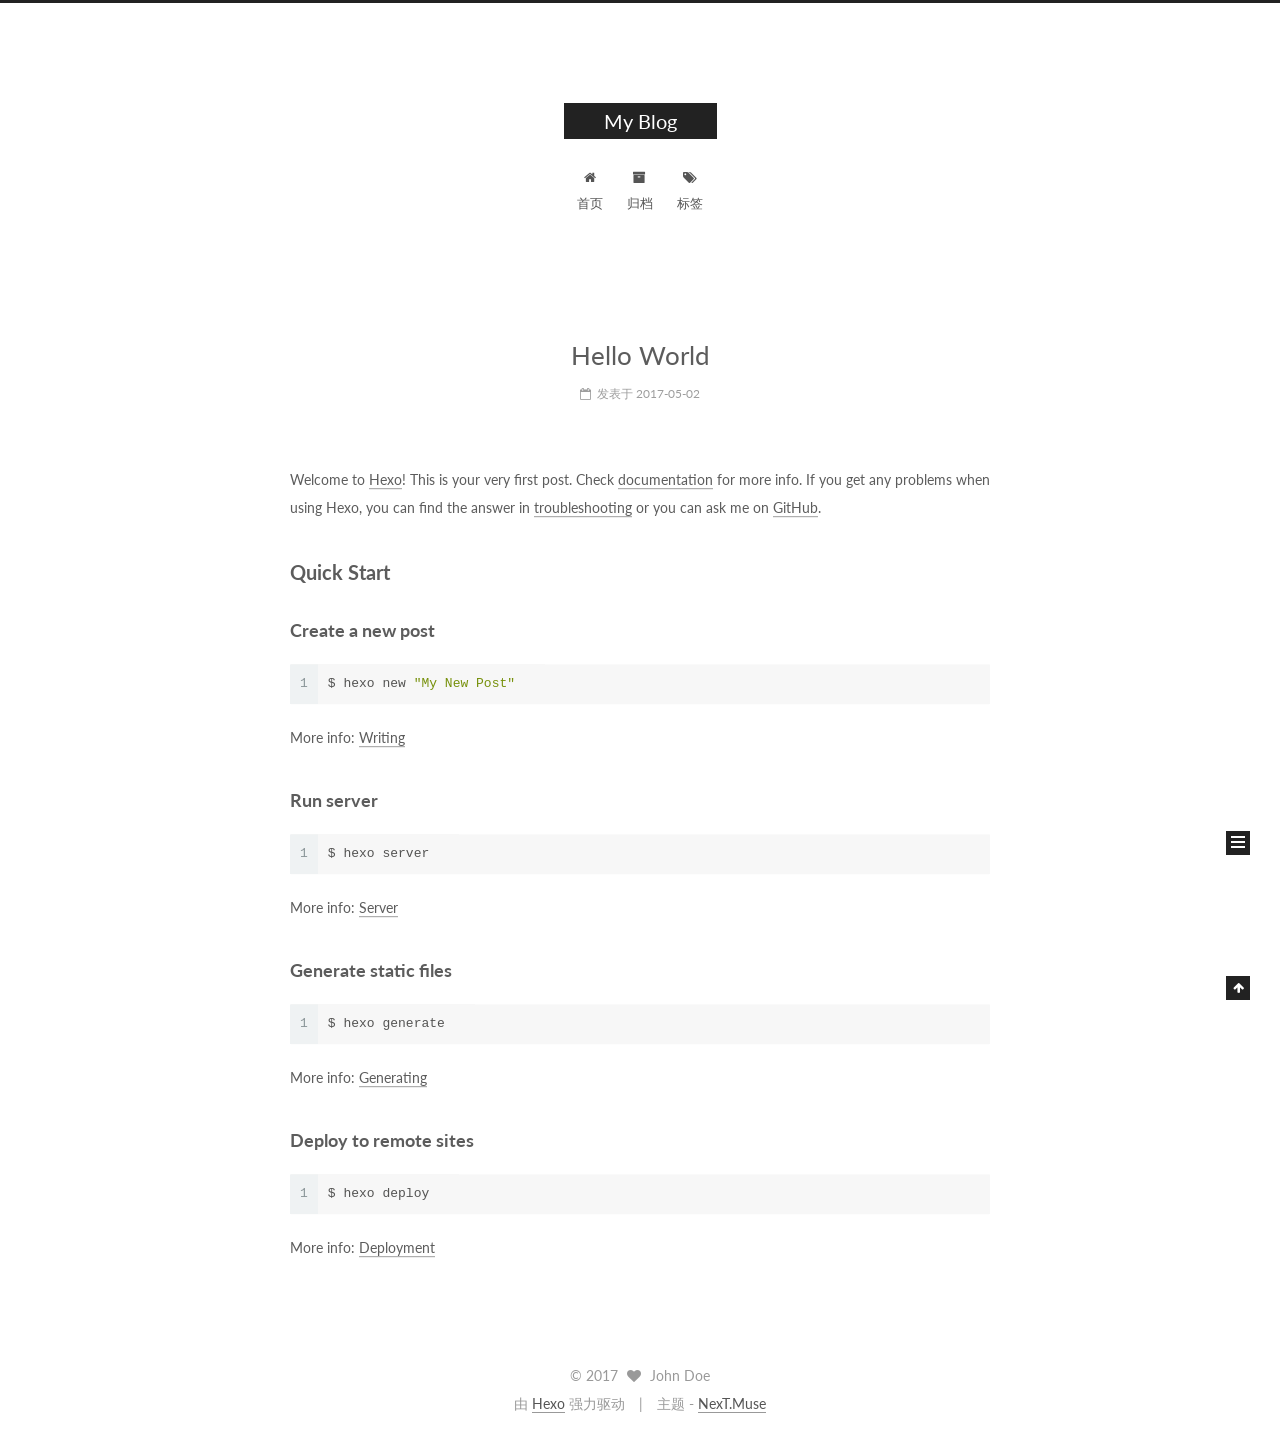
==== commit 28cd878b: "Site updated: 2017-05-02 22:42:12" ====
--- a/index.html
+++ b/index.html
@@ -255,7 +255,7 @@
     <span hidden itemprop="author" itemscope itemtype="http://schema.org/Person">
       <meta itemprop="name" content="John Doe">
       <meta itemprop="description" content="">
-      <meta itemprop="image" content="/images/avatar.gif">
+      <meta itemprop="image" content="/uploads/avatar.jpg">
     </span>
 
     <span hidden itemprop="publisher" itemscope itemtype="http://schema.org/Organization">
@@ -402,7 +402,7 @@
       <section class="site-overview sidebar-panel sidebar-panel-active">
         <div class="site-author motion-element" itemprop="author" itemscope itemtype="http://schema.org/Person">
           <img class="site-author-image" itemprop="image"
-               src="/images/avatar.gif"
+               src="/uploads/avatar.jpg"
                alt="John Doe" />
           <p class="site-author-name" itemprop="name">John Doe</p>
            
--- a/css/main.css
+++ b/css/main.css
@@ -1694,7 +1694,7 @@
   width: 4px;
   height: 4px;
   border-radius: 50%;
-  background: #326295;
+  background: #d51465;
 }
 .links-of-blogroll {
   font-size: 13px;
